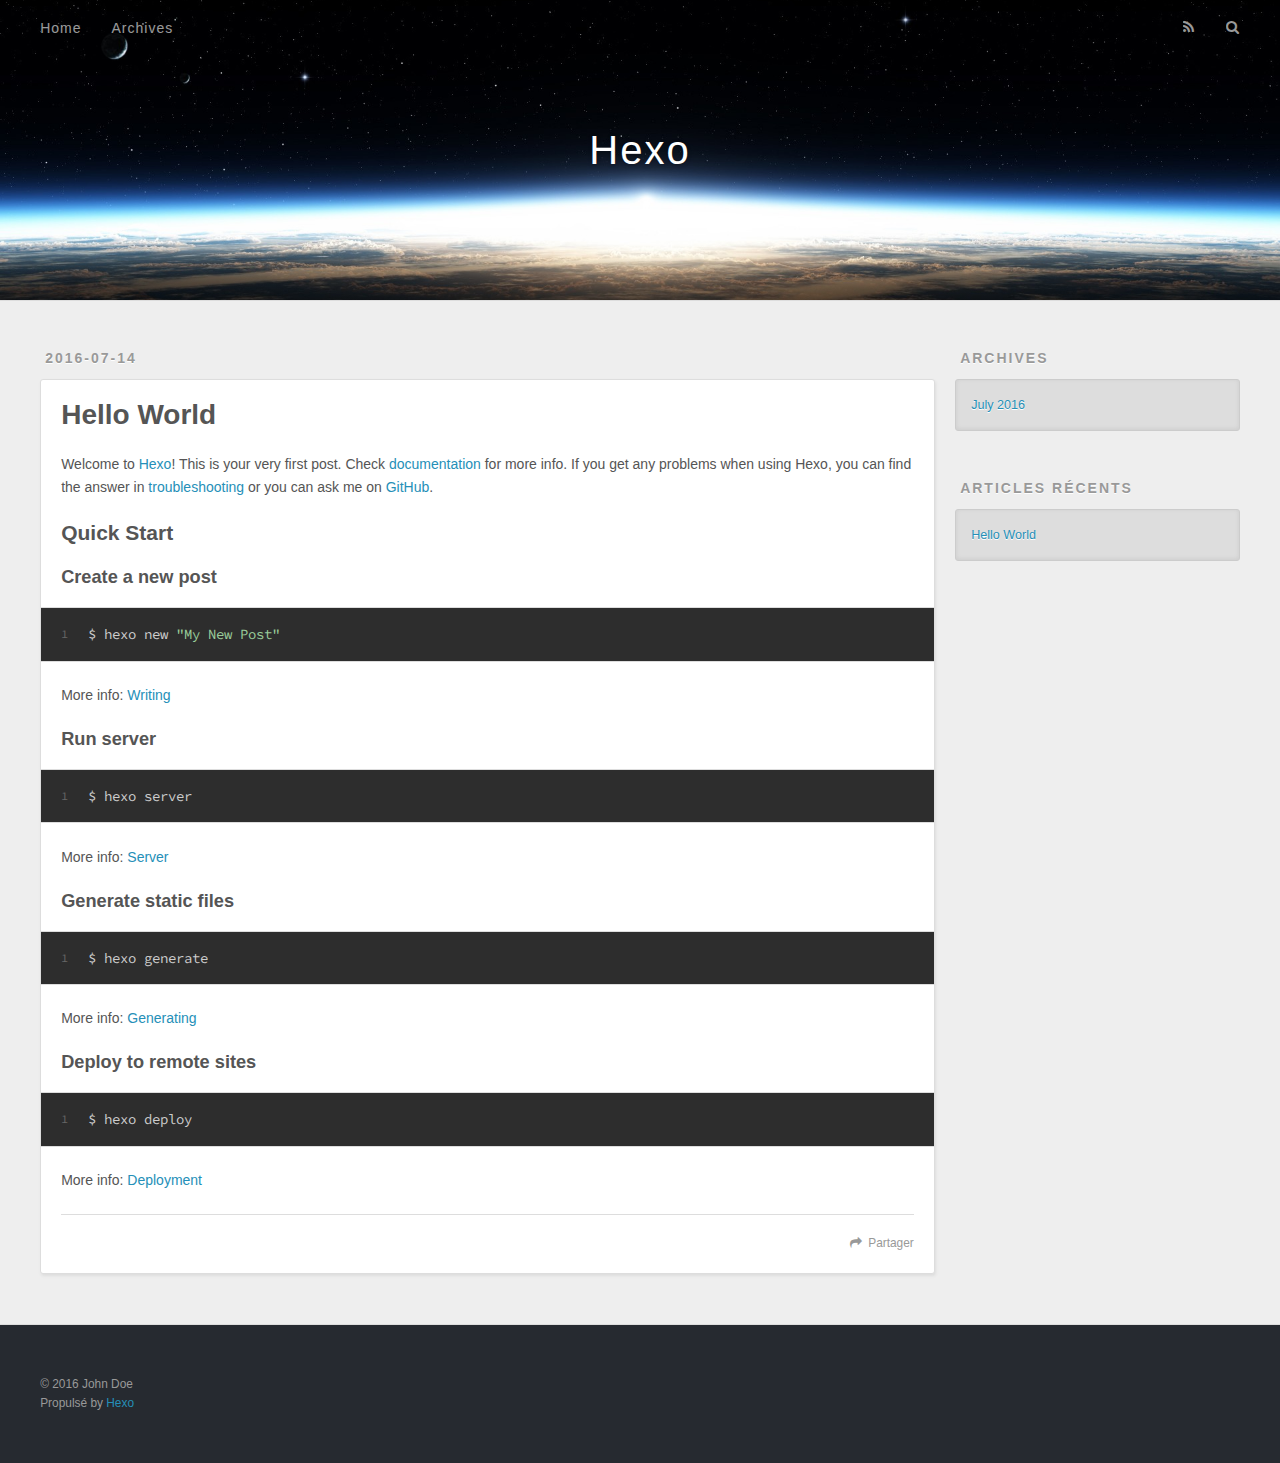
==== index.html @ 12db0b34 "Site updated: 2016-07-16 10:55:33" ====
<!DOCTYPE html>
<html>
<head>
  <meta charset="utf-8">
  
  <title>Hexo</title>
  <meta name="viewport" content="width=device-width, initial-scale=1, maximum-scale=1">
  <meta property="og:type" content="website">
<meta property="og:title" content="Hexo">
<meta property="og:url" content="http://yoursite.com/index.html">
<meta property="og:site_name" content="Hexo">
<meta name="twitter:card" content="summary">
<meta name="twitter:title" content="Hexo">
  
    <link rel="alternate" href="/atom.xml" title="Hexo" type="application/atom+xml">
  
  
    <link rel="icon" href="/favicon.png">
  
  
    <link href="//fonts.googleapis.com/css?family=Source+Code+Pro" rel="stylesheet" type="text/css">
  
  <link rel="stylesheet" href="/css/style.css">
  

</head>

<body>
  <div id="container">
    <div id="wrap">
      <header id="header">
  <div id="banner"></div>
  <div id="header-outer" class="outer">
    <div id="header-title" class="inner">
      <h1 id="logo-wrap">
        <a href="/" id="logo">Hexo</a>
      </h1>
      
    </div>
    <div id="header-inner" class="inner">
      <nav id="main-nav">
        <a id="main-nav-toggle" class="nav-icon"></a>
        
          <a class="main-nav-link" href="/">Home</a>
        
          <a class="main-nav-link" href="/archives">Archives</a>
        
      </nav>
      <nav id="sub-nav">
        
          <a id="nav-rss-link" class="nav-icon" href="/atom.xml" title="Flux RSS"></a>
        
        <a id="nav-search-btn" class="nav-icon" title="Rechercher"></a>
      </nav>
      <div id="search-form-wrap">
        <form action="//google.com/search" method="get" accept-charset="UTF-8" class="search-form"><input type="search" name="q" results="0" class="search-form-input" placeholder="Search"><button type="submit" class="search-form-submit">&#xF002;</button><input type="hidden" name="sitesearch" value="http://yoursite.com"></form>
      </div>
    </div>
  </div>
</header>
      <div class="outer">
        <section id="main">
  
    <article id="post-hello-world" class="article article-type-post" itemscope itemprop="blogPost">
  <div class="article-meta">
    <a href="/2016/07/14/hello-world/" class="article-date">
  <time datetime="2016-07-14T15:00:31.962Z" itemprop="datePublished">2016-07-14</time>
</a>
    
  </div>
  <div class="article-inner">
    
    
      <header class="article-header">
        
  
    <h1 itemprop="name">
      <a class="article-title" href="/2016/07/14/hello-world/">Hello World</a>
    </h1>
  

      </header>
    
    <div class="article-entry" itemprop="articleBody">
      
        <p>Welcome to <a href="https://hexo.io/" target="_blank" rel="external">Hexo</a>! This is your very first post. Check <a href="https://hexo.io/docs/" target="_blank" rel="external">documentation</a> for more info. If you get any problems when using Hexo, you can find the answer in <a href="https://hexo.io/docs/troubleshooting.html" target="_blank" rel="external">troubleshooting</a> or you can ask me on <a href="https://github.com/hexojs/hexo/issues" target="_blank" rel="external">GitHub</a>.</p>
<h2 id="Quick-Start"><a href="#Quick-Start" class="headerlink" title="Quick Start"></a>Quick Start</h2><h3 id="Create-a-new-post"><a href="#Create-a-new-post" class="headerlink" title="Create a new post"></a>Create a new post</h3><figure class="highlight bash"><table><tr><td class="gutter"><pre><div class="line">1</div></pre></td><td class="code"><pre><div class="line">$ hexo new <span class="string">"My New Post"</span></div></pre></td></tr></table></figure>
<p>More info: <a href="https://hexo.io/docs/writing.html" target="_blank" rel="external">Writing</a></p>
<h3 id="Run-server"><a href="#Run-server" class="headerlink" title="Run server"></a>Run server</h3><figure class="highlight bash"><table><tr><td class="gutter"><pre><div class="line">1</div></pre></td><td class="code"><pre><div class="line">$ hexo server</div></pre></td></tr></table></figure>
<p>More info: <a href="https://hexo.io/docs/server.html" target="_blank" rel="external">Server</a></p>
<h3 id="Generate-static-files"><a href="#Generate-static-files" class="headerlink" title="Generate static files"></a>Generate static files</h3><figure class="highlight bash"><table><tr><td class="gutter"><pre><div class="line">1</div></pre></td><td class="code"><pre><div class="line">$ hexo generate</div></pre></td></tr></table></figure>
<p>More info: <a href="https://hexo.io/docs/generating.html" target="_blank" rel="external">Generating</a></p>
<h3 id="Deploy-to-remote-sites"><a href="#Deploy-to-remote-sites" class="headerlink" title="Deploy to remote sites"></a>Deploy to remote sites</h3><figure class="highlight bash"><table><tr><td class="gutter"><pre><div class="line">1</div></pre></td><td class="code"><pre><div class="line">$ hexo deploy</div></pre></td></tr></table></figure>
<p>More info: <a href="https://hexo.io/docs/deployment.html" target="_blank" rel="external">Deployment</a></p>

      
    </div>
    <footer class="article-footer">
      <a data-url="http://yoursite.com/2016/07/14/hello-world/" data-id="ciqoh3p260000gkdxt68i1fol" class="article-share-link">Partager</a>
      
      
    </footer>
  </div>
  
</article>


  

</section>
        
          <aside id="sidebar">
  
    

  
    

  
    
  
    
  <div class="widget-wrap">
    <h3 class="widget-title">Archives</h3>
    <div class="widget">
      <ul class="archive-list"><li class="archive-list-item"><a class="archive-list-link" href="/archives/2016/07/">July 2016</a></li></ul>
    </div>
  </div>


  
    
  <div class="widget-wrap">
    <h3 class="widget-title">Articles récents</h3>
    <div class="widget">
      <ul>
        
          <li>
            <a href="/2016/07/14/hello-world/">Hello World</a>
          </li>
        
      </ul>
    </div>
  </div>

  
</aside>
        
      </div>
      <footer id="footer">
  
  <div class="outer">
    <div id="footer-info" class="inner">
      &copy; 2016 John Doe<br>
      Propulsé by <a href="http://hexo.io/" target="_blank">Hexo</a>
    </div>
  </div>
</footer>
    </div>
    <nav id="mobile-nav">
  
    <a href="/" class="mobile-nav-link">Home</a>
  
    <a href="/archives" class="mobile-nav-link">Archives</a>
  
</nav>
    

<script src="//ajax.googleapis.com/ajax/libs/jquery/2.0.3/jquery.min.js"></script>


  <link rel="stylesheet" href="/fancybox/jquery.fancybox.css">
  <script src="/fancybox/jquery.fancybox.pack.js"></script>


<script src="/js/script.js"></script>

  </div>
</body>
</html>
---- css/style.css ----
body {
  width: 100%;
}
body:before,
body:after {
  content: "";
  display: table;
}
body:after {
  clear: both;
}
html,
body,
div,
span,
applet,
object,
iframe,
h1,
h2,
h3,
h4,
h5,
h6,
p,
blockquote,
pre,
a,
abbr,
acronym,
address,
big,
cite,
code,
del,
dfn,
em,
img,
ins,
kbd,
q,
s,
samp,
small,
strike,
strong,
sub,
sup,
tt,
var,
dl,
dt,
dd,
ol,
ul,
li,
fieldset,
form,
label,
legend,
table,
caption,
tbody,
tfoot,
thead,
tr,
th,
td {
  margin: 0;
  padding: 0;
  border: 0;
  outline: 0;
  font-weight: inherit;
  font-style: inherit;
  font-family: inherit;
  font-size: 100%;
  vertical-align: baseline;
}
body {
  line-height: 1;
  color: #000;
  background: #fff;
}
ol,
ul {
  list-style: none;
}
table {
  border-collapse: separate;
  border-spacing: 0;
  vertical-align: middle;
}
caption,
th,
td {
  text-align: left;
  font-weight: normal;
  vertical-align: middle;
}
a img {
  border: none;
}
input,
button {
  margin: 0;
  padding: 0;
}
input::-moz-focus-inner,
button::-moz-focus-inner {
  border: 0;
  padding: 0;
}
@font-face {
  font-family: FontAwesome;
  font-style: normal;
  font-weight: normal;
  src: url("fonts/fontawesome-webfont.eot?v=#4.0.3");
  src: url("fonts/fontawesome-webfont.eot?#iefix&v=#4.0.3") format("embedded-opentype"), url("fonts/fontawesome-webfont.woff?v=#4.0.3") format("woff"), url("fonts/fontawesome-webfont.ttf?v=#4.0.3") format("truetype"), url("fonts/fontawesome-webfont.svg#fontawesomeregular?v=#4.0.3") format("svg");
}
html,
body,
#container {
  height: 100%;
}
body {
  background: #eee;
  font: 14px "Helvetica Neue", Helvetica, Arial, sans-serif;
  -webkit-text-size-adjust: 100%;
}
.outer {
  max-width: 1220px;
  margin: 0 auto;
  padding: 0 20px;
}
.outer:before,
.outer:after {
  content: "";
  display: table;
}
.outer:after {
  clear: both;
}
.inner {
  display: inline;
  float: left;
  width: 98.3333333333333%;
  margin: 0 0.8333333333333%;
}
.left,
.alignleft {
  float: left;
}
.right,
.alignright {
  float: right;
}
.clear {
  clear: both;
}
#container {
  position: relative;
}
.mobile-nav-on {
  overflow: hidden;
}
#wrap {
  height: 100%;
  width: 100%;
  position: absolute;
  top: 0;
  left: 0;
  -webkit-transition: 0.2s ease-out;
  -moz-transition: 0.2s ease-out;
  -ms-transition: 0.2s ease-out;
  transition: 0.2s ease-out;
  z-index: 1;
  background: #eee;
}
.mobile-nav-on #wrap {
  left: 280px;
}
@media screen and (min-width: 768px) {
  #main {
    display: inline;
    float: left;
    width: 73.3333333333333%;
    margin: 0 0.8333333333333%;
  }
}
.article-date,
.article-category-link,
.archive-year,
.widget-title {
  text-decoration: none;
  text-transform: uppercase;
  letter-spacing: 2px;
  color: #999;
  margin-bottom: 1em;
  margin-left: 5px;
  line-height: 1em;
  text-shadow: 0 1px #fff;
  font-weight: bold;
}
.article-inner,
.archive-article-inner {
  background: #fff;
  -webkit-box-shadow: 1px 2px 3px #ddd;
  box-shadow: 1px 2px 3px #ddd;
  border: 1px solid #ddd;
  -webkit-border-radius: 3px;
  border-radius: 3px;
}
.article-entry h1,
.widget h1 {
  font-size: 2em;
}
.article-entry h2,
.widget h2 {
  font-size: 1.5em;
}
.article-entry h3,
.widget h3 {
  font-size: 1.3em;
}
.article-entry h4,
.widget h4 {
  font-size: 1.2em;
}
.article-entry h5,
.widget h5 {
  font-size: 1em;
}
.article-entry h6,
.widget h6 {
  font-size: 1em;
  color: #999;
}
.article-entry hr,
.widget hr {
  border: 1px dashed #ddd;
}
.article-entry strong,
.widget strong {
  font-weight: bold;
}
.article-entry em,
.widget em,
.article-entry cite,
.widget cite {
  font-style: italic;
}
.article-entry sup,
.widget sup,
.article-entry sub,
.widget sub {
  font-size: 0.75em;
  line-height: 0;
  position: relative;
  vertical-align: baseline;
}
.article-entry sup,
.widget sup {
  top: -0.5em;
}
.article-entry sub,
.widget sub {
  bottom: -0.2em;
}
.article-entry small,
.widget small {
  font-size: 0.85em;
}
.article-entry acronym,
.widget acronym,
.article-entry abbr,
.widget abbr {
  border-bottom: 1px dotted;
}
.article-entry ul,
.widget ul,
.article-entry ol,
.widget ol,
.article-entry dl,
.widget dl {
  margin: 0 20px;
  line-height: 1.6em;
}
.article-entry ul ul,
.widget ul ul,
.article-entry ol ul,
.widget ol ul,
.article-entry ul ol,
.widget ul ol,
.article-entry ol ol,
.widget ol ol {
  margin-top: 0;
  margin-bottom: 0;
}
.article-entry ul,
.widget ul {
  list-style: disc;
}
.article-entry ol,
.widget ol {
  list-style: decimal;
}
.article-entry dt,
.widget dt {
  font-weight: bold;
}
#header {
  height: 300px;
  position: relative;
  border-bottom: 1px solid #ddd;
}
#header:before,
#header:after {
  content: "";
  position: absolute;
  left: 0;
  right: 0;
  height: 40px;
}
#header:before {
  top: 0;
  background: -webkit-linear-gradient(rgba(0,0,0,0.2), transparent);
  background: -moz-linear-gradient(rgba(0,0,0,0.2), transparent);
  background: -ms-linear-gradient(rgba(0,0,0,0.2), transparent);
  background: linear-gradient(rgba(0,0,0,0.2), transparent);
}
#header:after {
  bottom: 0;
  background: -webkit-linear-gradient(transparent, rgba(0,0,0,0.2));
  background: -moz-linear-gradient(transparent, rgba(0,0,0,0.2));
  background: -ms-linear-gradient(transparent, rgba(0,0,0,0.2));
  background: linear-gradient(transparent, rgba(0,0,0,0.2));
}
#header-outer {
  height: 100%;
  position: relative;
}
#header-inner {
  position: relative;
  overflow: hidden;
}
#banner {
  position: absolute;
  top: 0;
  left: 0;
  width: 100%;
  height: 100%;
  background: url("images/banner.jpg") center #000;
  -webkit-background-size: cover;
  -moz-background-size: cover;
  background-size: cover;
  z-index: -1;
}
#header-title {
  text-align: center;
  height: 40px;
  position: absolute;
  top: 50%;
  left: 0;
  margin-top: -20px;
}
#logo,
#subtitle {
  text-decoration: none;
  color: #fff;
  font-weight: 300;
  text-shadow: 0 1px 4px rgba(0,0,0,0.3);
}
#logo {
  font-size: 40px;
  line-height: 40px;
  letter-spacing: 2px;
}
#subtitle {
  font-size: 16px;
  line-height: 16px;
  letter-spacing: 1px;
}
#subtitle-wrap {
  margin-top: 16px;
}
#main-nav {
  float: left;
  margin-left: -15px;
}
.nav-icon,
.main-nav-link {
  float: left;
  color: #fff;
  opacity: 0.6;
  text-decoration: none;
  text-shadow: 0 1px rgba(0,0,0,0.2);
  -webkit-transition: opacity 0.2s;
  -moz-transition: opacity 0.2s;
  -ms-transition: opacity 0.2s;
  transition: opacity 0.2s;
  display: block;
  padding: 20px 15px;
}
.nav-icon:hover,
.main-nav-link:hover {
  opacity: 1;
}
.nav-icon {
  font-family: FontAwesome;
  text-align: center;
  font-size: 14px;
  width: 14px;
  height: 14px;
  padding: 20px 15px;
  position: relative;
  cursor: pointer;
}
.main-nav-link {
  font-weight: 300;
  letter-spacing: 1px;
}
@media screen and (max-width: 479px) {
  .main-nav-link {
    display: none;
  }
}
#main-nav-toggle {
  display: none;
}
#main-nav-toggle:before {
  content: "\f0c9";
}
@media screen and (max-width: 479px) {
  #main-nav-toggle {
    display: block;
  }
}
#sub-nav {
  float: right;
  margin-right: -15px;
}
#nav-rss-link:before {
  content: "\f09e";
}
#nav-search-btn:before {
  content: "\f002";
}
#search-form-wrap {
  position: absolute;
  top: 15px;
  width: 150px;
  height: 30px;
  right: -150px;
  opacity: 0;
  -webkit-transition: 0.2s ease-out;
  -moz-transition: 0.2s ease-out;
  -ms-transition: 0.2s ease-out;
  transition: 0.2s ease-out;
}
#search-form-wrap.on {
  opacity: 1;
  right: 0;
}
@media screen and (max-width: 479px) {
  #search-form-wrap {
    width: 100%;
    right: -100%;
  }
}
.search-form {
  position: absolute;
  top: 0;
  left: 0;
  right: 0;
  background: #fff;
  padding: 5px 15px;
  -webkit-border-radius: 15px;
  border-radius: 15px;
  -webkit-box-shadow: 0 0 10px rgba(0,0,0,0.3);
  box-shadow: 0 0 10px rgba(0,0,0,0.3);
}
.search-form-input {
  border: none;
  background: none;
  color: #555;
  width: 100%;
  font: 13px "Helvetica Neue", Helvetica, Arial, sans-serif;
  outline: none;
}
.search-form-input::-webkit-search-results-decoration,
.search-form-input::-webkit-search-cancel-button {
  -webkit-appearance: none;
}
.search-form-submit {
  position: absolute;
  top: 50%;
  right: 10px;
  margin-top: -7px;
  font: 13px FontAwesome;
  border: none;
  background: none;
  color: #bbb;
  cursor: pointer;
}
.search-form-submit:hover,
.search-form-submit:focus {
  color: #777;
}
.article {
  margin: 50px 0;
}
.article-inner {
  overflow: hidden;
}
.article-meta:before,
.article-meta:after {
  content: "";
  display: table;
}
.article-meta:after {
  clear: both;
}
.article-date {
  float: left;
}
.article-category {
  float: left;
  line-height: 1em;
  color: #ccc;
  text-shadow: 0 1px #fff;
  margin-left: 8px;
}
.article-category:before {
  content: "\2022";
}
.article-category-link {
  margin: 0 12px 1em;
}
.article-header {
  padding: 20px 20px 0;
}
.article-title {
  text-decoration: none;
  font-size: 2em;
  font-weight: bold;
  color: #555;
  line-height: 1.1em;
  -webkit-transition: color 0.2s;
  -moz-transition: color 0.2s;
  -ms-transition: color 0.2s;
  transition: color 0.2s;
}
a.article-title:hover {
  color: #258fb8;
}
.article-entry {
  color: #555;
  padding: 0 20px;
}
.article-entry:before,
.article-entry:after {
  content: "";
  display: table;
}
.article-entry:after {
  clear: both;
}
.article-entry p,
.article-entry table {
  line-height: 1.6em;
  margin: 1.6em 0;
}
.article-entry h1,
.article-entry h2,
.article-entry h3,
.article-entry h4,
.article-entry h5,
.article-entry h6 {
  font-weight: bold;
}
.article-entry h1,
.article-entry h2,
.article-entry h3,
.article-entry h4,
.article-entry h5,
.article-entry h6 {
  line-height: 1.1em;
  margin: 1.1em 0;
}
.article-entry a {
  color: #258fb8;
  text-decoration: none;
}
.article-entry a:hover {
  text-decoration: underline;
}
.article-entry ul,
.article-entry ol,
.article-entry dl {
  margin-top: 1.6em;
  margin-bottom: 1.6em;
}
.article-entry img,
.article-entry video {
  max-width: 100%;
  height: auto;
  display: block;
  margin: auto;
}
.article-entry iframe {
  border: none;
}
.article-entry table {
  width: 100%;
  border-collapse: collapse;
  border-spacing: 0;
}
.article-entry th {
  font-weight: bold;
  border-bottom: 3px solid #ddd;
  padding-bottom: 0.5em;
}
.article-entry td {
  border-bottom: 1px solid #ddd;
  padding: 10px 0;
}
.article-entry blockquote {
  font-family: Georgia, "Times New Roman", serif;
  font-size: 1.4em;
  margin: 1.6em 20px;
  text-align: center;
}
.article-entry blockquote footer {
  font-size: 14px;
  margin: 1.6em 0;
  font-family: "Helvetica Neue", Helvetica, Arial, sans-serif;
}
.article-entry blockquote footer cite:before {
  content: "—";
  padding: 0 0.5em;
}
.article-entry .pullquote {
  text-align: left;
  width: 45%;
  margin: 0;
}
.article-entry .pullquote.left {
  margin-left: 0.5em;
  margin-right: 1em;
}
.article-entry .pullquote.right {
  margin-right: 0.5em;
  margin-left: 1em;
}
.article-entry .caption {
  color: #999;
  display: block;
  font-size: 0.9em;
  margin-top: 0.5em;
  position: relative;
  text-align: center;
}
.article-entry .video-container {
  position: relative;
  padding-top: 56.25%;
  height: 0;
  overflow: hidden;
}
.article-entry .video-container iframe,
.article-entry .video-container object,
.article-entry .video-container embed {
  position: absolute;
  top: 0;
  left: 0;
  width: 100%;
  height: 100%;
  margin-top: 0;
}
.article-more-link a {
  display: inline-block;
  line-height: 1em;
  padding: 6px 15px;
  -webkit-border-radius: 15px;
  border-radius: 15px;
  background: #eee;
  color: #999;
  text-shadow: 0 1px #fff;
  text-decoration: none;
}
.article-more-link a:hover {
  background: #258fb8;
  color: #fff;
  text-decoration: none;
  text-shadow: 0 1px #1e7293;
}
.article-footer {
  font-size: 0.85em;
  line-height: 1.6em;
  border-top: 1px solid #ddd;
  padding-top: 1.6em;
  margin: 0 20px 20px;
}
.article-footer:before,
.article-footer:after {
  content: "";
  display: table;
}
.article-footer:after {
  clear: both;
}
.article-footer a {
  color: #999;
  text-decoration: none;
}
.article-footer a:hover {
  color: #555;
}
.article-tag-list-item {
  float: left;
  margin-right: 10px;
}
.article-tag-list-link:before {
  content: "#";
}
.article-comment-link {
  float: right;
}
.article-comment-link:before {
  content: "\f075";
  font-family: FontAwesome;
  padding-right: 8px;
}
.article-share-link {
  cursor: pointer;
  float: right;
  margin-left: 20px;
}
.article-share-link:before {
  content: "\f064";
  font-family: FontAwesome;
  padding-right: 6px;
}
#article-nav {
  position: relative;
}
#article-nav:before,
#article-nav:after {
  content: "";
  display: table;
}
#article-nav:after {
  clear: both;
}
@media screen and (min-width: 768px) {
  #article-nav {
    margin: 50px 0;
  }
  #article-nav:before {
    width: 8px;
    height: 8px;
    position: absolute;
    top: 50%;
    left: 50%;
    margin-top: -4px;
    margin-left: -4px;
    content: "";
    -webkit-border-radius: 50%;
    border-radius: 50%;
    background: #ddd;
    -webkit-box-shadow: 0 1px 2px #fff;
    box-shadow: 0 1px 2px #fff;
  }
}
.article-nav-link-wrap {
  text-decoration: none;
  text-shadow: 0 1px #fff;
  color: #999;
  -webkit-box-sizing: border-box;
  -moz-box-sizing: border-box;
  box-sizing: border-box;
  margin-top: 50px;
  text-align: center;
  display: block;
}
.article-nav-link-wrap:hover {
  color: #555;
}
@media screen and (min-width: 768px) {
  .article-nav-link-wrap {
    width: 50%;
    margin-top: 0;
  }
}
@media screen and (min-width: 768px) {
  #article-nav-newer {
    float: left;
    text-align: right;
    padding-right: 20px;
  }
}
@media screen and (min-width: 768px) {
  #article-nav-older {
    float: right;
    text-align: left;
    padding-left: 20px;
  }
}
.article-nav-caption {
  text-transform: uppercase;
  letter-spacing: 2px;
  color: #ddd;
  line-height: 1em;
  font-weight: bold;
}
#article-nav-newer .article-nav-caption {
  margin-right: -2px;
}
.article-nav-title {
  font-size: 0.85em;
  line-height: 1.6em;
  margin-top: 0.5em;
}
.article-share-box {
  position: absolute;
  display: none;
  background: #fff;
  -webkit-box-shadow: 1px 2px 10px rgba(0,0,0,0.2);
  box-shadow: 1px 2px 10px rgba(0,0,0,0.2);
  -webkit-border-radius: 3px;
  border-radius: 3px;
  margin-left: -145px;
  overflow: hidden;
  z-index: 1;
}
.article-share-box.on {
  display: block;
}
.article-share-input {
  width: 100%;
  background: none;
  -webkit-box-sizing: border-box;
  -moz-box-sizing: border-box;
  box-sizing: border-box;
  font: 14px "Helvetica Neue", Helvetica, Arial, sans-serif;
  padding: 0 15px;
  color: #555;
  outline: none;
  border: 1px solid #ddd;
  -webkit-border-radius: 3px 3px 0 0;
  border-radius: 3px 3px 0 0;
  height: 36px;
  line-height: 36px;
}
.article-share-links {
  background: #eee;
}
.article-share-links:before,
.article-share-links:after {
  content: "";
  display: table;
}
.article-share-links:after {
  clear: both;
}
.article-share-twitter,
.article-share-facebook,
.article-share-pinterest,
.article-share-google {
  width: 50px;
  height: 36px;
  display: block;
  float: left;
  position: relative;
  color: #999;
  text-shadow: 0 1px #fff;
}
.article-share-twitter:before,
.article-share-facebook:before,
.article-share-pinterest:before,
.article-share-google:before {
  font-size: 20px;
  font-family: FontAwesome;
  width: 20px;
  height: 20px;
  position: absolute;
  top: 50%;
  left: 50%;
  margin-top: -10px;
  margin-left: -10px;
  text-align: center;
}
.article-share-twitter:hover,
.article-share-facebook:hover,
.article-share-pinterest:hover,
.article-share-google:hover {
  color: #fff;
}
.article-share-twitter:before {
  content: "\f099";
}
.article-share-twitter:hover {
  background: #00aced;
  text-shadow: 0 1px #008abe;
}
.article-share-facebook:before {
  content: "\f09a";
}
.article-share-facebook:hover {
  background: #3b5998;
  text-shadow: 0 1px #2f477a;
}
.article-share-pinterest:before {
  content: "\f0d2";
}
.article-share-pinterest:hover {
  background: #cb2027;
  text-shadow: 0 1px #a21a1f;
}
.article-share-google:before {
  content: "\f0d5";
}
.article-share-google:hover {
  background: #dd4b39;
  text-shadow: 0 1px #be3221;
}
.article-gallery {
  background: #000;
  position: relative;
}
.article-gallery-photos {
  position: relative;
  overflow: hidden;
}
.article-gallery-img {
  display: none;
  max-width: 100%;
}
.article-gallery-img:first-child {
  display: block;
}
.article-gallery-img.loaded {
  position: absolute;
  display: block;
}
.article-gallery-img img {
  display: block;
  max-width: 100%;
  margin: 0 auto;
}
#comments {
  background: #fff;
  -webkit-box-shadow: 1px 2px 3px #ddd;
  box-shadow: 1px 2px 3px #ddd;
  padding: 20px;
  border: 1px solid #ddd;
  -webkit-border-radius: 3px;
  border-radius: 3px;
  margin: 50px 0;
}
#comments a {
  color: #258fb8;
}
.archives-wrap {
  margin: 50px 0;
}
.archives:before,
.archives:after {
  content: "";
  display: table;
}
.archives:after {
  clear: both;
}
.archive-year-wrap {
  margin-bottom: 1em;
}
.archives {
  -webkit-column-gap: 10px;
  -moz-column-gap: 10px;
  column-gap: 10px;
}
@media screen and (min-width: 480px) and (max-width: 767px) {
  .archives {
    -webkit-column-count: 2;
    -moz-column-count: 2;
    column-count: 2;
  }
}
@media screen and (min-width: 768px) {
  .archives {
    -webkit-column-count: 3;
    -moz-column-count: 3;
    column-count: 3;
  }
}
.archive-article {
  -webkit-column-break-inside: avoid;
  page-break-inside: avoid;
  overflow: hidden;
  break-inside: avoid-column;
}
.archive-article-inner {
  padding: 10px;
  margin-bottom: 15px;
}
.archive-article-title {
  text-decoration: none;
  font-weight: bold;
  color: #555;
  -webkit-transition: color 0.2s;
  -moz-transition: color 0.2s;
  -ms-transition: color 0.2s;
  transition: color 0.2s;
  line-height: 1.6em;
}
.archive-article-title:hover {
  color: #258fb8;
}
.archive-article-footer {
  margin-top: 1em;
}
.archive-article-date {
  color: #999;
  text-decoration: none;
  font-size: 0.85em;
  line-height: 1em;
  margin-bottom: 0.5em;
  display: block;
}
#page-nav {
  margin: 50px auto;
  background: #fff;
  -webkit-box-shadow: 1px 2px 3px #ddd;
  box-shadow: 1px 2px 3px #ddd;
  border: 1px solid #ddd;
  -webkit-border-radius: 3px;
  border-radius: 3px;
  text-align: center;
  color: #999;
  overflow: hidden;
}
#page-nav:before,
#page-nav:after {
  content: "";
  display: table;
}
#page-nav:after {
  clear: both;
}
#page-nav a,
#page-nav span {
  padding: 10px 20px;
  line-height: 1;
  height: 2ex;
}
#page-nav a {
  color: #999;
  text-decoration: none;
}
#page-nav a:hover {
  background: #999;
  color: #fff;
}
#page-nav .prev {
  float: left;
}
#page-nav .next {
  float: right;
}
#page-nav .page-number {
  display: inline-block;
}
@media screen and (max-width: 479px) {
  #page-nav .page-number {
    display: none;
  }
}
#page-nav .current {
  color: #555;
  font-weight: bold;
}
#page-nav .space {
  color: #ddd;
}
#footer {
  background: #262a30;
  padding: 50px 0;
  border-top: 1px solid #ddd;
  color: #999;
}
#footer a {
  color: #258fb8;
  text-decoration: none;
}
#footer a:hover {
  text-decoration: underline;
}
#footer-info {
  line-height: 1.6em;
  font-size: 0.85em;
}
.article-entry pre,
.article-entry .highlight {
  background: #2d2d2d;
  margin: 0 -20px;
  padding: 15px 20px;
  border-style: solid;
  border-color: #ddd;
  border-width: 1px 0;
  overflow: auto;
  color: #ccc;
  line-height: 22.400000000000002px;
}
.article-entry .highlight .gutter pre,
.article-entry .gist .gist-file .gist-data .line-numbers {
  color: #666;
  font-size: 0.85em;
}
.article-entry pre,
.article-entry code {
  font-family: "Source Code Pro", Consolas, Monaco, Menlo, Consolas, monospace;
}
.article-entry code {
  background: #eee;
  text-shadow: 0 1px #fff;
  padding: 0 0.3em;
}
.article-entry pre code {
  background: none;
  text-shadow: none;
  padding: 0;
}
.article-entry .highlight pre {
  border: none;
  margin: 0;
  padding: 0;
}
.article-entry .highlight table {
  margin: 0;
  width: auto;
}
.article-entry .highlight td {
  border: none;
  padding: 0;
}
.article-entry .highlight figcaption {
  font-size: 0.85em;
  color: #999;
  line-height: 1em;
  margin-bottom: 1em;
}
.article-entry .highlight figcaption:before,
.article-entry .highlight figcaption:after {
  content: "";
  display: table;
}
.article-entry .highlight figcaption:after {
  clear: both;
}
.article-entry .highlight figcaption a {
  float: right;
}
.article-entry .highlight .gutter pre {
  text-align: right;
  padding-right: 20px;
}
.article-entry .highlight .line {
  height: 22.400000000000002px;
}
.article-entry .highlight .line.marked {
  background: #515151;
}
.article-entry .gist {
  margin: 0 -20px;
  border-style: solid;
  border-color: #ddd;
  border-width: 1px 0;
  background: #2d2d2d;
  padding: 15px 20px 15px 0;
}
.article-entry .gist .gist-file {
  border: none;
  font-family: "Source Code Pro", Consolas, Monaco, Menlo, Consolas, monospace;
  margin: 0;
}
.article-entry .gist .gist-file .gist-data {
  background: none;
  border: none;
}
.article-entry .gist .gist-file .gist-data .line-numbers {
  background: none;
  border: none;
  padding: 0 20px 0 0;
}
.article-entry .gist .gist-file .gist-data .line-data {
  padding: 0 !important;
}
.article-entry .gist .gist-file .highlight {
  margin: 0;
  padding: 0;
  border: none;
}
.article-entry .gist .gist-file .gist-meta {
  background: #2d2d2d;
  color: #999;
  font: 0.85em "Helvetica Neue", Helvetica, Arial, sans-serif;
  text-shadow: 0 0;
  padding: 0;
  margin-top: 1em;
  margin-left: 20px;
}
.article-entry .gist .gist-file .gist-meta a {
  color: #258fb8;
  font-weight: normal;
}
.article-entry .gist .gist-file .gist-meta a:hover {
  text-decoration: underline;
}
pre .comment,
pre .title {
  color: #999;
}
pre .variable,
pre .attribute,
pre .tag,
pre .regexp,
pre .ruby .constant,
pre .xml .tag .title,
pre .xml .pi,
pre .xml .doctype,
pre .html .doctype,
pre .css .id,
pre .css .class,
pre .css .pseudo {
  color: #f2777a;
}
pre .number,
pre .preprocessor,
pre .built_in,
pre .literal,
pre .params,
pre .constant {
  color: #f99157;
}
pre .class,
pre .ruby .class .title,
pre .css .rules .attribute {
  color: #9c9;
}
pre .string,
pre .value,
pre .inheritance,
pre .header,
pre .ruby .symbol,
pre .xml .cdata {
  color: #9c9;
}
pre .css .hexcolor {
  color: #6cc;
}
pre .function,
pre .python .decorator,
pre .python .title,
pre .ruby .function .title,
pre .ruby .title .keyword,
pre .perl .sub,
pre .javascript .title,
pre .coffeescript .title {
  color: #69c;
}
pre .keyword,
pre .javascript .function {
  color: #c9c;
}
@media screen and (max-width: 479px) {
  #mobile-nav {
    position: absolute;
    top: 0;
    left: 0;
    width: 280px;
    height: 100%;
    background: #191919;
    border-right: 1px solid #fff;
  }
}
@media screen and (max-width: 479px) {
  .mobile-nav-link {
    display: block;
    color: #999;
    text-decoration: none;
    padding: 15px 20px;
    font-weight: bold;
  }
  .mobile-nav-link:hover {
    color: #fff;
  }
}
@media screen and (min-width: 768px) {
  #sidebar {
    display: inline;
    float: left;
    width: 23.3333333333333%;
    margin: 0 0.8333333333333%;
  }
}
.widget-wrap {
  margin: 50px 0;
}
.widget {
  color: #777;
  text-shadow: 0 1px #fff;
  background: #ddd;
  -webkit-box-shadow: 0 -1px 4px #ccc inset;
  box-shadow: 0 -1px 4px #ccc inset;
  border: 1px solid #ccc;
  padding: 15px;
  -webkit-border-radius: 3px;
  border-radius: 3px;
}
.widget a {
  color: #258fb8;
  text-decoration: none;
}
.widget a:hover {
  text-decoration: underline;
}
.widget ul ul,
.widget ol ul,
.widget dl ul,
.widget ul ol,
.widget ol ol,
.widget dl ol,
.widget ul dl,
.widget ol dl,
.widget dl dl {
  margin-left: 15px;
  list-style: disc;
}
.widget {
  line-height: 1.6em;
  word-wrap: break-word;
  font-size: 0.9em;
}
.widget ul,
.widget ol {
  list-style: none;
  margin: 0;
}
.widget ul ul,
.widget ol ul,
.widget ul ol,
.widget ol ol {
  margin: 0 20px;
}
.widget ul ul,
.widget ol ul {
  list-style: disc;
}
.widget ul ol,
.widget ol ol {
  list-style: decimal;
}
.category-list-count,
.tag-list-count,
.archive-list-count {
  padding-left: 5px;
  color: #999;
  font-size: 0.85em;
}
.category-list-count:before,
.tag-list-count:before,
.archive-list-count:before {
  content: "(";
}
.category-list-count:after,
.tag-list-count:after,
.archive-list-count:after {
  content: ")";
}
.tagcloud a {
  margin-right: 5px;
  display: inline-block;
}
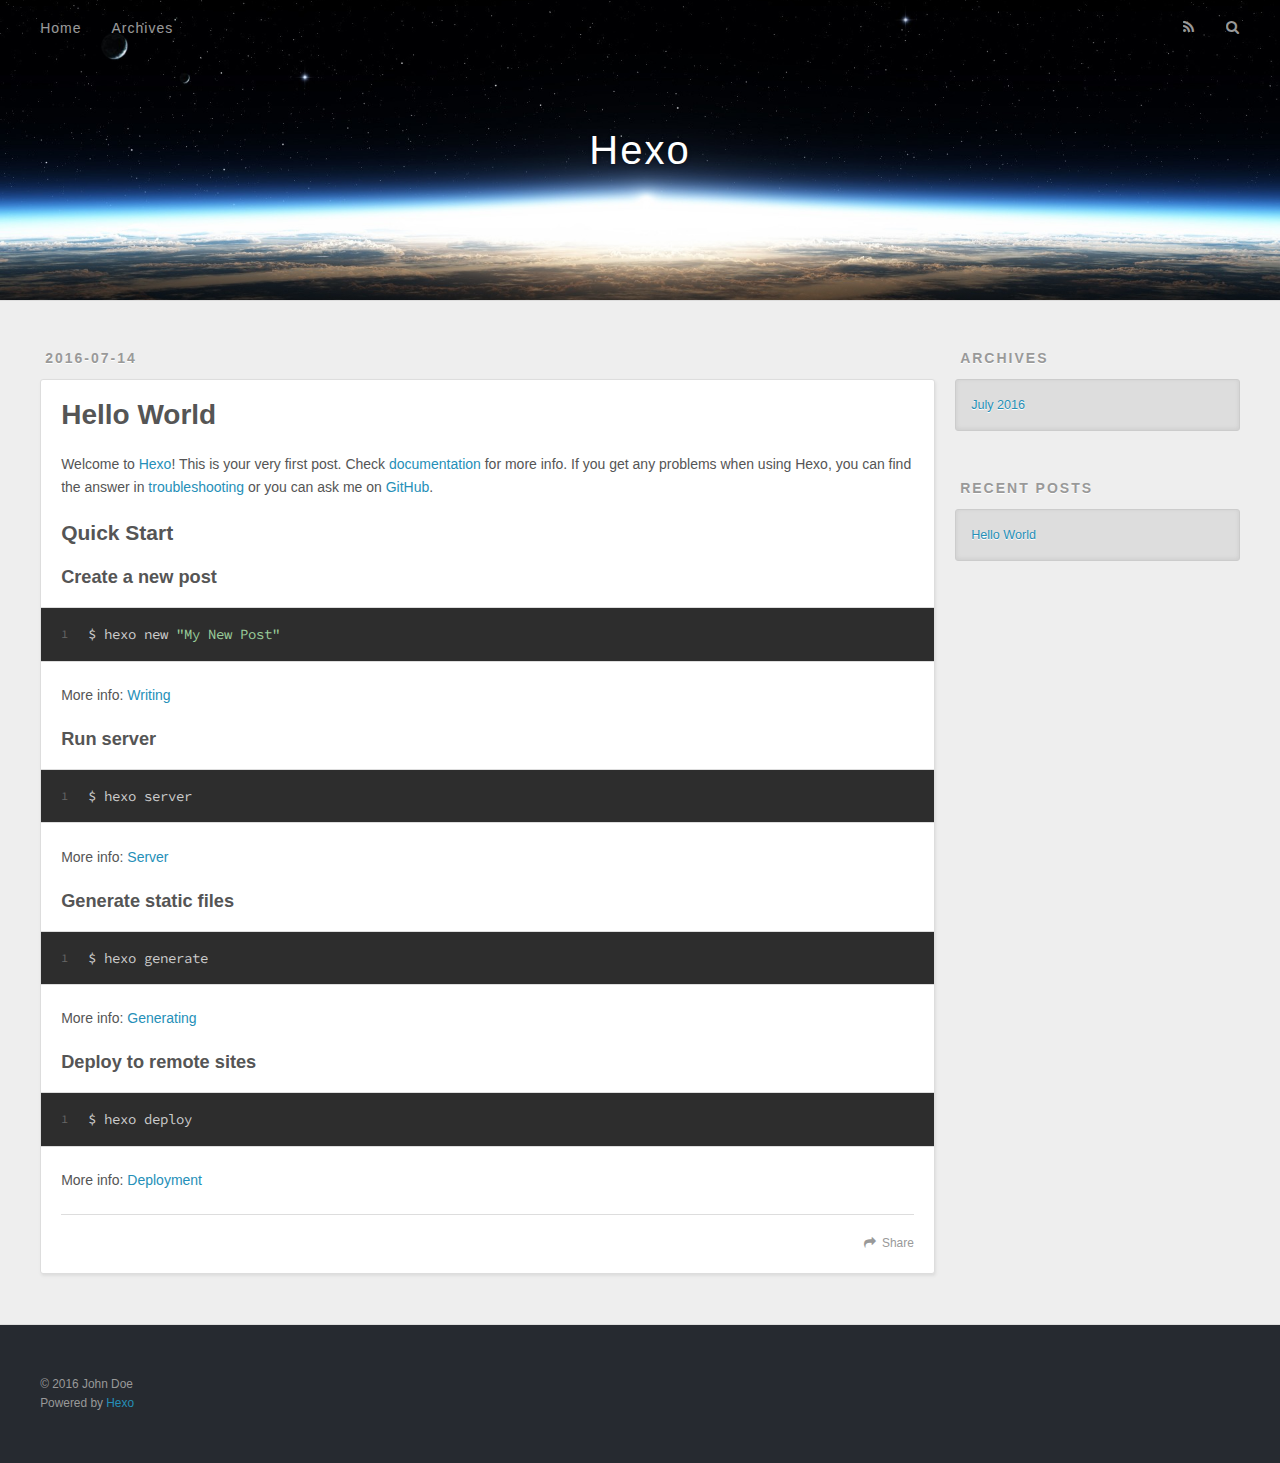
==== commit 6662f55f: "Site updated: 2016-07-16 11:01:49" ====
--- a/index.html
+++ b/index.html
@@ -48,9 +48,9 @@
       </nav>
       <nav id="sub-nav">
         
-          <a id="nav-rss-link" class="nav-icon" href="/atom.xml" title="Flux RSS"></a>
+          <a id="nav-rss-link" class="nav-icon" href="/atom.xml" title="RSS Feed"></a>
         
-        <a id="nav-search-btn" class="nav-icon" title="Rechercher"></a>
+        <a id="nav-search-btn" class="nav-icon" title="Search"></a>
       </nav>
       <div id="search-form-wrap">
         <form action="//google.com/search" method="get" accept-charset="UTF-8" class="search-form"><input type="search" name="q" results="0" class="search-form-input" placeholder="Search"><button type="submit" class="search-form-submit">&#xF002;</button><input type="hidden" name="sitesearch" value="http://yoursite.com"></form>
@@ -96,7 +96,7 @@
       
     </div>
     <footer class="article-footer">
-      <a data-url="http://yoursite.com/2016/07/14/hello-world/" data-id="ciqoh3p260000gkdxt68i1fol" class="article-share-link">Partager</a>
+      <a data-url="http://yoursite.com/2016/07/14/hello-world/" data-id="ciqoh3p260000gkdxt68i1fol" class="article-share-link">Share</a>
       
       
     </footer>
@@ -131,7 +131,7 @@
   
     
   <div class="widget-wrap">
-    <h3 class="widget-title">Articles récents</h3>
+    <h3 class="widget-title">Recent Posts</h3>
     <div class="widget">
       <ul>
         
@@ -152,7 +152,7 @@
   <div class="outer">
     <div id="footer-info" class="inner">
       &copy; 2016 John Doe<br>
-      Propulsé by <a href="http://hexo.io/" target="_blank">Hexo</a>
+      Powered by <a href="http://hexo.io/" target="_blank">Hexo</a>
     </div>
   </div>
 </footer>
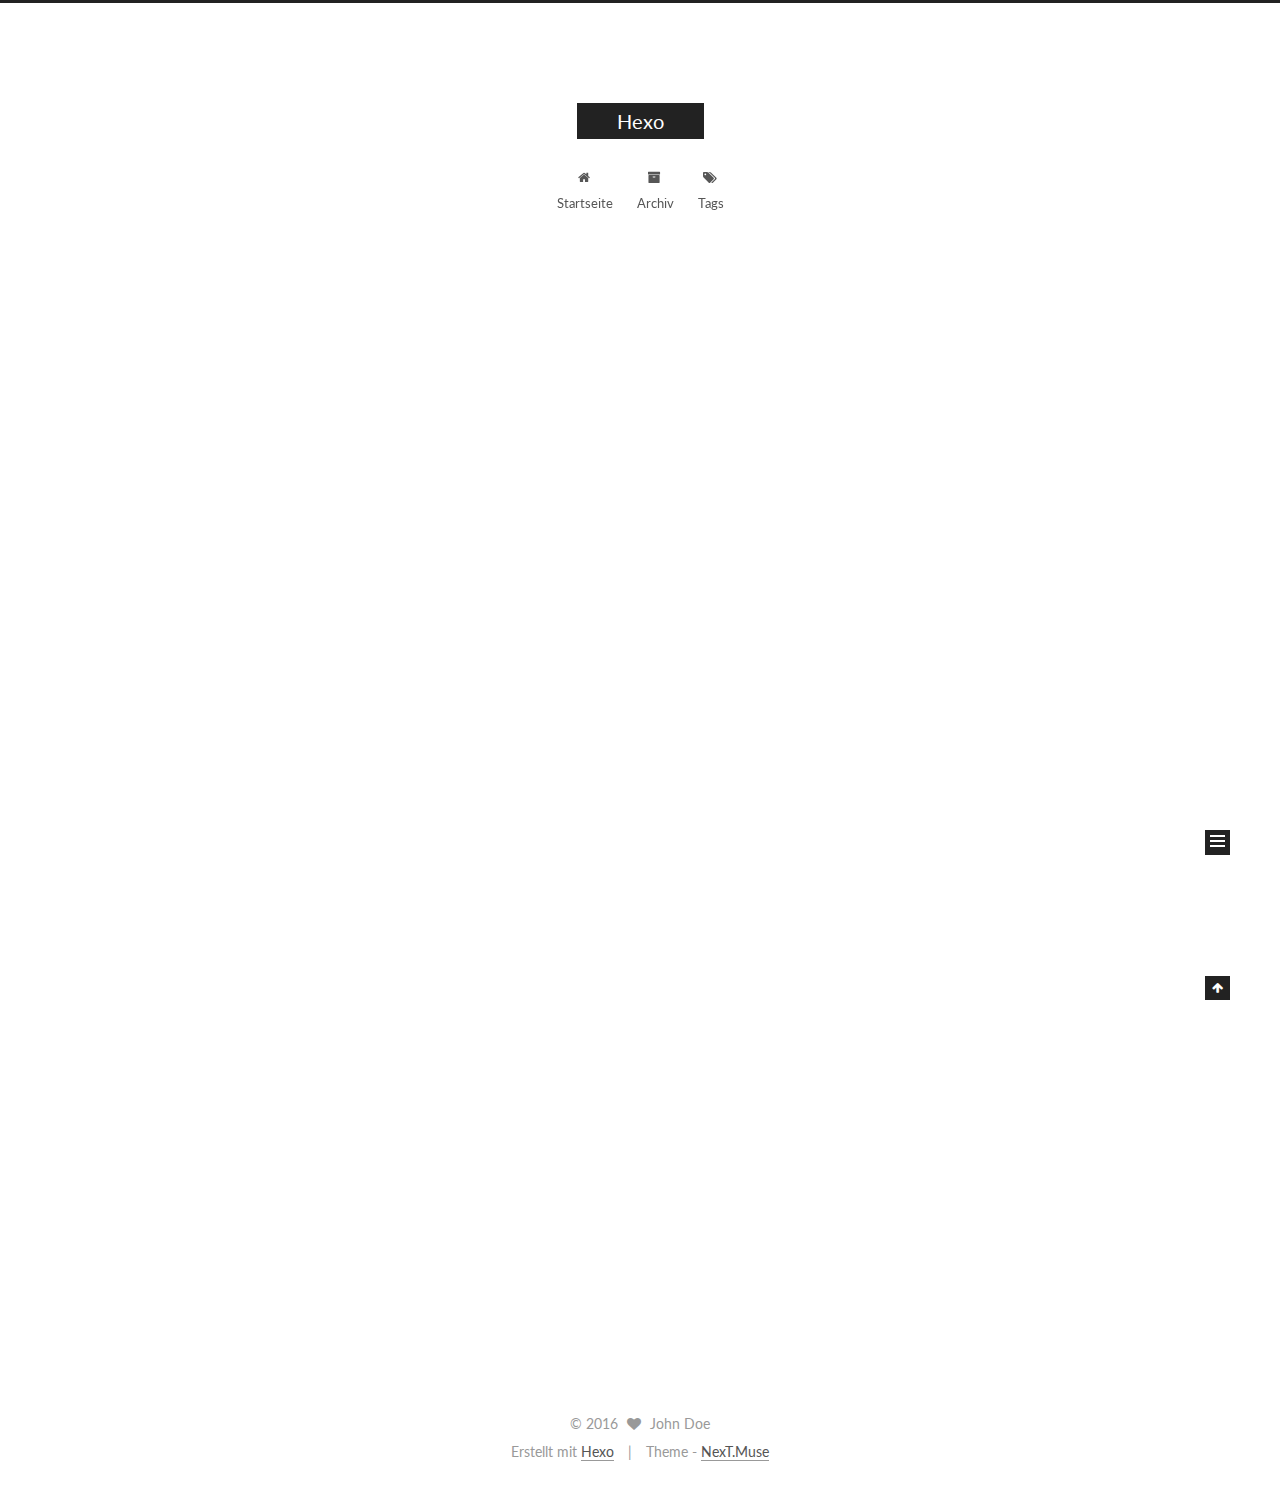
==== commit 8b5fa9f0: "Site updated: 2016-07-16 12:21:08" ====
--- a/index.html
+++ b/index.html
@@ -1,89 +1,287 @@
-<!DOCTYPE html>
-<html>
+<!doctype html>
+
+
+
+  
+
+
+<html class="theme-next muse use-motion">
 <head>
-  <meta charset="utf-8">
-  
-  <title>Hexo</title>
-  <meta name="viewport" content="width=device-width, initial-scale=1, maximum-scale=1">
-  <meta property="og:type" content="website">
+  <meta charset="UTF-8"/>
+<meta http-equiv="X-UA-Compatible" content="IE=edge,chrome=1" />
+<meta name="viewport" content="width=device-width, initial-scale=1, maximum-scale=1"/>
+
+
+
+<meta http-equiv="Cache-Control" content="no-transform" />
+<meta http-equiv="Cache-Control" content="no-siteapp" />
+
+
+
+
+
+
+
+
+
+
+
+
+  
+  
+  <link href="/vendors/fancybox/source/jquery.fancybox.css?v=2.1.5" rel="stylesheet" type="text/css" />
+
+
+
+
+  
+  
+  
+  
+
+  
+    
+    
+  
+
+  
+
+  
+
+  
+
+  
+
+  
+    
+    
+    <link href="//fonts.googleapis.com/css?family=Lato:300,300italic,400,400italic,700,700italic&subset=latin,latin-ext" rel="stylesheet" type="text/css">
+  
+
+
+
+
+
+
+<link href="/vendors/font-awesome/css/font-awesome.min.css?v=4.4.0" rel="stylesheet" type="text/css" />
+
+<link href="/css/main.css?v=5.0.1" rel="stylesheet" type="text/css" />
+
+
+  <meta name="keywords" content="Hexo, NexT" />
+
+
+
+
+
+  <link rel="alternate" href="/atom.xml" title="Hexo" type="application/atom+xml" />
+
+
+
+
+  <link rel="shortcut icon" type="image/x-icon" href="/favicon.ico?v=5.0.1" />
+
+
+
+
+
+
+<meta property="og:type" content="website">
 <meta property="og:title" content="Hexo">
 <meta property="og:url" content="http://yoursite.com/index.html">
 <meta property="og:site_name" content="Hexo">
 <meta name="twitter:card" content="summary">
 <meta name="twitter:title" content="Hexo">
-  
-    <link rel="alternate" href="/atom.xml" title="Hexo" type="application/atom+xml">
-  
-  
-    <link rel="icon" href="/favicon.png">
-  
-  
-    <link href="//fonts.googleapis.com/css?family=Source+Code+Pro" rel="stylesheet" type="text/css">
-  
-  <link rel="stylesheet" href="/css/style.css">
-  
-
+
+
+
+<script type="text/javascript" id="hexo.configuration">
+  var NexT = window.NexT || {};
+  var CONFIG = {
+    scheme: 'Muse',
+    sidebar: {"position":"left","display":"post"},
+    fancybox: true,
+    motion: true,
+    duoshuo: {
+      userId: 0,
+      author: 'Author'
+    }
+  };
+</script>
+
+
+
+
+  <link rel="canonical" href="http://yoursite.com/"/>
+
+  <title> Hexo </title>
 </head>
 
-<body>
-  <div id="container">
-    <div id="wrap">
-      <header id="header">
-  <div id="banner"></div>
-  <div id="header-outer" class="outer">
-    <div id="header-title" class="inner">
-      <h1 id="logo-wrap">
-        <a href="/" id="logo">Hexo</a>
-      </h1>
-      
-    </div>
-    <div id="header-inner" class="inner">
-      <nav id="main-nav">
-        <a id="main-nav-toggle" class="nav-icon"></a>
-        
-          <a class="main-nav-link" href="/">Home</a>
-        
-          <a class="main-nav-link" href="/archives">Archives</a>
-        
-      </nav>
-      <nav id="sub-nav">
-        
-          <a id="nav-rss-link" class="nav-icon" href="/atom.xml" title="RSS Feed"></a>
-        
-        <a id="nav-search-btn" class="nav-icon" title="Search"></a>
-      </nav>
-      <div id="search-form-wrap">
-        <form action="//google.com/search" method="get" accept-charset="UTF-8" class="search-form"><input type="search" name="q" results="0" class="search-form-input" placeholder="Search"><button type="submit" class="search-form-submit">&#xF002;</button><input type="hidden" name="sitesearch" value="http://yoursite.com"></form>
-      </div>
-    </div>
+<body itemscope itemtype="http://schema.org/WebPage" lang="">
+
+  
+
+
+
+
+
+
+
+
+
+
+  
+  
+    
+  
+
+  <div class="container one-collumn sidebar-position-left 
+   page-home 
+ ">
+    <div class="headband"></div>
+
+    <header id="header" class="header" itemscope itemtype="http://schema.org/WPHeader">
+      <div class="header-inner"><div class="site-meta ">
+  
+
+  <div class="custom-logo-site-title">
+    <a href="/"  class="brand" rel="start">
+      <span class="logo-line-before"><i></i></span>
+      <span class="site-title">Hexo</span>
+      <span class="logo-line-after"><i></i></span>
+    </a>
   </div>
-</header>
-      <div class="outer">
-        <section id="main">
-  
-    <article id="post-hello-world" class="article article-type-post" itemscope itemprop="blogPost">
-  <div class="article-meta">
-    <a href="/2016/07/14/hello-world/" class="article-date">
-  <time datetime="2016-07-14T15:00:31.962Z" itemprop="datePublished">2016-07-14</time>
-</a>
-    
-  </div>
-  <div class="article-inner">
-    
-    
-      <header class="article-header">
-        
-  
-    <h1 itemprop="name">
-      <a class="article-title" href="/2016/07/14/hello-world/">Hello World</a>
-    </h1>
-  
-
+  <p class="site-subtitle"></p>
+</div>
+
+<div class="site-nav-toggle">
+  <button>
+    <span class="btn-bar"></span>
+    <span class="btn-bar"></span>
+    <span class="btn-bar"></span>
+  </button>
+</div>
+
+<nav class="site-nav">
+  
+
+  
+    <ul id="menu" class="menu">
+      
+        
+        <li class="menu-item menu-item-home">
+          <a href="/" rel="section">
+            
+              <i class="menu-item-icon fa fa-fw fa-home"></i> <br />
+            
+            Startseite
+          </a>
+        </li>
+      
+        
+        <li class="menu-item menu-item-archives">
+          <a href="/archives" rel="section">
+            
+              <i class="menu-item-icon fa fa-fw fa-archive"></i> <br />
+            
+            Archiv
+          </a>
+        </li>
+      
+        
+        <li class="menu-item menu-item-tags">
+          <a href="/tags" rel="section">
+            
+              <i class="menu-item-icon fa fa-fw fa-tags"></i> <br />
+            
+            Tags
+          </a>
+        </li>
+      
+
+      
+    </ul>
+  
+
+  
+</nav>
+
+ </div>
+    </header>
+
+    <main id="main" class="main">
+      <div class="main-inner">
+        <div class="content-wrap">
+          <div id="content" class="content">
+            
+  <section id="posts" class="posts-expand">
+    
+      
+
+  
+  
+
+  
+  
+  
+
+  <article class="post post-type-normal " itemscope itemtype="http://schema.org/Article">
+
+    
+      <header class="post-header">
+
+        
+        
+          <h1 class="post-title" itemprop="name headline">
+            
+            
+              
+                
+                <a class="post-title-link" href="/2016/07/14/hello-world/" itemprop="url">
+                  Hello World
+                </a>
+              
+            
+          </h1>
+        
+
+        <div class="post-meta">
+          <span class="post-time">
+            <span class="post-meta-item-icon">
+              <i class="fa fa-calendar-o"></i>
+            </span>
+            <span class="post-meta-item-text">Veröffentlicht am</span>
+            <time itemprop="dateCreated" datetime="2016-07-14T23:00:31+08:00" content="2016-07-14">
+              2016-07-14
+            </time>
+          </span>
+
+          
+
+          
+            
+          
+
+          
+
+          
+          
+
+          
+        </div>
       </header>
     
-    <div class="article-entry" itemprop="articleBody">
-      
-        <p>Welcome to <a href="https://hexo.io/" target="_blank" rel="external">Hexo</a>! This is your very first post. Check <a href="https://hexo.io/docs/" target="_blank" rel="external">documentation</a> for more info. If you get any problems when using Hexo, you can find the answer in <a href="https://hexo.io/docs/troubleshooting.html" target="_blank" rel="external">troubleshooting</a> or you can ask me on <a href="https://github.com/hexojs/hexo/issues" target="_blank" rel="external">GitHub</a>.</p>
+
+
+    <div class="post-body" itemprop="articleBody">
+
+      
+      
+
+      
+        
+          
+            <p>Welcome to <a href="https://hexo.io/" target="_blank" rel="external">Hexo</a>! This is your very first post. Check <a href="https://hexo.io/docs/" target="_blank" rel="external">documentation</a> for more info. If you get any problems when using Hexo, you can find the answer in <a href="https://hexo.io/docs/troubleshooting.html" target="_blank" rel="external">troubleshooting</a> or you can ask me on <a href="https://github.com/hexojs/hexo/issues" target="_blank" rel="external">GitHub</a>.</p>
 <h2 id="Quick-Start"><a href="#Quick-Start" class="headerlink" title="Quick Start"></a>Quick Start</h2><h3 id="Create-a-new-post"><a href="#Create-a-new-post" class="headerlink" title="Create a new post"></a>Create a new post</h3><figure class="highlight bash"><table><tr><td class="gutter"><pre><div class="line">1</div></pre></td><td class="code"><pre><div class="line">$ hexo new <span class="string">"My New Post"</span></div></pre></td></tr></table></figure>
 <p>More info: <a href="https://hexo.io/docs/writing.html" target="_blank" rel="external">Writing</a></p>
 <h3 id="Run-server"><a href="#Run-server" class="headerlink" title="Run server"></a>Run server</h3><figure class="highlight bash"><table><tr><td class="gutter"><pre><div class="line">1</div></pre></td><td class="code"><pre><div class="line">$ hexo server</div></pre></td></tr></table></figure>
@@ -93,88 +291,227 @@
 <h3 id="Deploy-to-remote-sites"><a href="#Deploy-to-remote-sites" class="headerlink" title="Deploy to remote sites"></a>Deploy to remote sites</h3><figure class="highlight bash"><table><tr><td class="gutter"><pre><div class="line">1</div></pre></td><td class="code"><pre><div class="line">$ hexo deploy</div></pre></td></tr></table></figure>
 <p>More info: <a href="https://hexo.io/docs/deployment.html" target="_blank" rel="external">Deployment</a></p>
 
+          
+        
       
     </div>
-    <footer class="article-footer">
-      <a data-url="http://yoursite.com/2016/07/14/hello-world/" data-id="ciqoh3p260000gkdxt68i1fol" class="article-share-link">Share</a>
-      
+
+    <div>
+      
+    </div>
+
+    <div>
+      
+    </div>
+
+    <footer class="post-footer">
+      
+
+      
+
+      
+      
+        <div class="post-eof"></div>
       
     </footer>
-  </div>
-  
-</article>
-
-
-  
-
-</section>
-        
-          <aside id="sidebar">
-  
-    
-
-  
-    
-
-  
-    
-  
-    
-  <div class="widget-wrap">
-    <h3 class="widget-title">Archives</h3>
-    <div class="widget">
-      <ul class="archive-list"><li class="archive-list-item"><a class="archive-list-link" href="/archives/2016/07/">July 2016</a></li></ul>
+  </article>
+
+
+    
+  </section>
+
+  
+
+
+          </div>
+          
+
+
+          
+
+        </div>
+        
+          
+  
+  <div class="sidebar-toggle">
+    <div class="sidebar-toggle-line-wrap">
+      <span class="sidebar-toggle-line sidebar-toggle-line-first"></span>
+      <span class="sidebar-toggle-line sidebar-toggle-line-middle"></span>
+      <span class="sidebar-toggle-line sidebar-toggle-line-last"></span>
     </div>
   </div>
 
-
-  
-    
-  <div class="widget-wrap">
-    <h3 class="widget-title">Recent Posts</h3>
-    <div class="widget">
-      <ul>
-        
-          <li>
-            <a href="/2016/07/14/hello-world/">Hello World</a>
-          </li>
-        
-      </ul>
+  <aside id="sidebar" class="sidebar">
+    <div class="sidebar-inner">
+
+      
+
+      
+
+      <section class="site-overview sidebar-panel  sidebar-panel-active ">
+        <div class="site-author motion-element" itemprop="author" itemscope itemtype="http://schema.org/Person">
+          <img class="site-author-image" itemprop="image"
+               src="/images/avatar.gif"
+               alt="John Doe" />
+          <p class="site-author-name" itemprop="name">John Doe</p>
+          <p class="site-description motion-element" itemprop="description"></p>
+        </div>
+        <nav class="site-state motion-element">
+          <div class="site-state-item site-state-posts">
+            <a href="/archives">
+              <span class="site-state-item-count">1</span>
+              <span class="site-state-item-name">Artikel</span>
+            </a>
+          </div>
+
+          
+
+          
+
+        </nav>
+
+        
+          <div class="feed-link motion-element">
+            <a href="/atom.xml" rel="alternate">
+              <i class="fa fa-rss"></i>
+              RSS
+            </a>
+          </div>
+        
+
+        <div class="links-of-author motion-element">
+          
+        </div>
+
+        
+        
+
+        
+        
+
+      </section>
+
+      
+
+    </div>
+  </aside>
+
+
+        
+      </div>
+    </main>
+
+    <footer id="footer" class="footer">
+      <div class="footer-inner">
+        <div class="copyright" >
+  
+  &copy; 
+  <span itemprop="copyrightYear">2016</span>
+  <span class="with-love">
+    <i class="fa fa-heart"></i>
+  </span>
+  <span class="author" itemprop="copyrightHolder">John Doe</span>
+</div>
+
+<div class="powered-by">
+  Erstellt mit  <a class="theme-link" href="http://hexo.io">Hexo</a>
+</div>
+
+<div class="theme-info">
+  Theme -
+  <a class="theme-link" href="https://github.com/iissnan/hexo-theme-next">
+    NexT.Muse
+  </a>
+</div>
+
+        
+
+        
+      </div>
+    </footer>
+
+    <div class="back-to-top">
+      <i class="fa fa-arrow-up"></i>
     </div>
   </div>
 
   
-</aside>
-        
-      </div>
-      <footer id="footer">
-  
-  <div class="outer">
-    <div id="footer-info" class="inner">
-      &copy; 2016 John Doe<br>
-      Powered by <a href="http://hexo.io/" target="_blank">Hexo</a>
-    </div>
-  </div>
-</footer>
-    </div>
-    <nav id="mobile-nav">
-  
-    <a href="/" class="mobile-nav-link">Home</a>
-  
-    <a href="/archives" class="mobile-nav-link">Archives</a>
-  
-</nav>
-    
-
-<script src="//ajax.googleapis.com/ajax/libs/jquery/2.0.3/jquery.min.js"></script>
-
-
-  <link rel="stylesheet" href="/fancybox/jquery.fancybox.css">
-  <script src="/fancybox/jquery.fancybox.pack.js"></script>
-
-
-<script src="/js/script.js"></script>
-
-  </div>
+
+<script type="text/javascript">
+  if (Object.prototype.toString.call(window.Promise) !== '[object Function]') {
+    window.Promise = null;
+  }
+</script>
+
+
+
+
+
+
+
+
+
+  
+
+
+
+  
+  <script type="text/javascript" src="/vendors/jquery/index.js?v=2.1.3"></script>
+
+  
+  <script type="text/javascript" src="/vendors/fastclick/lib/fastclick.min.js?v=1.0.6"></script>
+
+  
+  <script type="text/javascript" src="/vendors/jquery_lazyload/jquery.lazyload.js?v=1.9.7"></script>
+
+  
+  <script type="text/javascript" src="/vendors/velocity/velocity.min.js?v=1.2.1"></script>
+
+  
+  <script type="text/javascript" src="/vendors/velocity/velocity.ui.min.js?v=1.2.1"></script>
+
+  
+  <script type="text/javascript" src="/vendors/fancybox/source/jquery.fancybox.pack.js?v=2.1.5"></script>
+
+
+  
+
+
+  <script type="text/javascript" src="/js/src/utils.js?v=5.0.1"></script>
+
+  <script type="text/javascript" src="/js/src/motion.js?v=5.0.1"></script>
+
+
+
+  
+  
+
+  
+
+  
+
+
+  <script type="text/javascript" src="/js/src/bootstrap.js?v=5.0.1"></script>
+
+
+
+  
+
+
+
+  
+
+
+
+
+  
+  
+
+  
+
+  
+
+  
+
 </body>
-</html>+</html>
--- a/css/main.css
+++ b/css/main.css
@@ -0,0 +1,2182 @@
+/* normalize.css v3.0.2 | MIT License | git.io/normalize */
+html {
+  font-family: sans-serif; /* 1 */
+  -ms-text-size-adjust: 100%; /* 2 */
+  -webkit-text-size-adjust: 100%; /* 2 */
+}
+body {
+  margin: 0;
+}
+article,
+aside,
+details,
+figcaption,
+figure,
+footer,
+header,
+hgroup,
+main,
+menu,
+nav,
+section,
+summary {
+  display: block;
+}
+audio,
+canvas,
+progress,
+video {
+  display: inline-block; /* 1 */
+  vertical-align: baseline; /* 2 */
+}
+audio:not([controls]) {
+  display: none;
+  height: 0;
+}
+[hidden],
+template {
+  display: none;
+}
+a {
+  background-color: transparent;
+}
+a:active,
+a:hover {
+  outline: 0;
+}
+abbr[title] {
+  border-bottom: 1px dotted;
+}
+b,
+strong {
+  font-weight: bold;
+}
+dfn {
+  font-style: italic;
+}
+h1 {
+  font-size: 2em;
+  margin: 0.67em 0;
+}
+mark {
+  background: #ff0;
+  color: #000;
+}
+small {
+  font-size: 80%;
+}
+sub,
+sup {
+  font-size: 75%;
+  line-height: 0;
+  position: relative;
+  vertical-align: baseline;
+}
+sup {
+  top: -0.5em;
+}
+sub {
+  bottom: -0.25em;
+}
+img {
+  border: 0;
+}
+svg:not(:root) {
+  overflow: hidden;
+}
+figure {
+  margin: 1em 40px;
+}
+hr {
+  -moz-box-sizing: content-box;
+  box-sizing: content-box;
+  height: 0;
+}
+pre {
+  overflow: auto;
+}
+code,
+kbd,
+pre,
+samp {
+  font-family: monospace, monospace;
+  font-size: 1em;
+}
+button,
+input,
+optgroup,
+select,
+textarea {
+  color: inherit; /* 1 */
+  font: inherit; /* 2 */
+  margin: 0; /* 3 */
+}
+button {
+  overflow: visible;
+}
+button,
+select {
+  text-transform: none;
+}
+button,
+html input[type="button"],
+input[type="reset"],
+input[type="submit"] {
+  -webkit-appearance: button; /* 2 */
+  cursor: pointer; /* 3 */
+}
+button[disabled],
+html input[disabled] {
+  cursor: default;
+}
+button::-moz-focus-inner,
+input::-moz-focus-inner {
+  border: 0;
+  padding: 0;
+}
+input {
+  line-height: normal;
+}
+input[type="checkbox"],
+input[type="radio"] {
+  box-sizing: border-box; /* 1 */
+  padding: 0; /* 2 */
+}
+input[type="number"]::-webkit-inner-spin-button,
+input[type="number"]::-webkit-outer-spin-button {
+  height: auto;
+}
+input[type="search"] {
+  -webkit-appearance: textfield; /* 1 */
+  -moz-box-sizing: content-box;
+  -webkit-box-sizing: content-box; /* 2 */
+  box-sizing: content-box;
+}
+input[type="search"]::-webkit-search-cancel-button,
+input[type="search"]::-webkit-search-decoration {
+  -webkit-appearance: none;
+}
+fieldset {
+  border: 1px solid #c0c0c0;
+  margin: 0 2px;
+  padding: 0.35em 0.625em 0.75em;
+}
+legend {
+  border: 0; /* 1 */
+  padding: 0; /* 2 */
+}
+textarea {
+  overflow: auto;
+}
+optgroup {
+  font-weight: bold;
+}
+table {
+  border-collapse: collapse;
+  border-spacing: 0;
+}
+td,
+th {
+  padding: 0;
+}
+::selection {
+  background: #262a30;
+  color: #fff;
+}
+body {
+  position: relative;
+  font-family: 'Lato', "PingFang SC", "Microsoft YaHei", sans-serif;
+  font-size: 14px;
+  line-height: 2;
+  color: #555;
+  background: #fff;
+}
+@media (max-width: 767px) {
+  body {
+    padding-right: 0 !important;
+  }
+}
+@media (min-width: 768px) and (max-width: 991px) {
+  body {
+    padding-right: 0 !important;
+  }
+}
+@media (min-width: 1600px) {
+  body {
+    font-size: 16px;
+  }
+}
+h1,
+h2,
+h3,
+h4,
+h5,
+h6 {
+  margin: 0;
+  padding: 0;
+  font-weight: bold;
+  line-height: 1.5;
+  font-family: 'Lato', "PingFang SC", "Microsoft YaHei", sans-serif;
+}
+h2,
+h3,
+h4,
+h5,
+h6 {
+  margin: 20px 0 15px;
+}
+h1 {
+  font-size: 22px;
+}
+@media (max-width: 767px) {
+  h1 {
+    font-size: 18px;
+  }
+}
+h2 {
+  font-size: 20px;
+}
+@media (max-width: 767px) {
+  h2 {
+    font-size: 16px;
+  }
+}
+h3 {
+  font-size: 18px;
+}
+@media (max-width: 767px) {
+  h3 {
+    font-size: 14px;
+  }
+}
+h4 {
+  font-size: 16px;
+}
+@media (max-width: 767px) {
+  h4 {
+    font-size: 12px;
+  }
+}
+h5 {
+  font-size: 14px;
+}
+@media (max-width: 767px) {
+  h5 {
+    font-size: 10px;
+  }
+}
+h6 {
+  font-size: 12px;
+}
+@media (max-width: 767px) {
+  h6 {
+    font-size: 8px;
+  }
+}
+p {
+  margin: 0 0 25px 0;
+}
+a {
+  color: #555;
+  text-decoration: none;
+  border-bottom: 1px solid #999;
+  word-wrap: break-word;
+}
+a:hover {
+  color: #222;
+  border-bottom-color: #222;
+}
+ul {
+  list-style: none;
+}
+blockquote {
+  margin: 0;
+  padding: 0;
+}
+img {
+  display: block;
+  margin: auto;
+  max-width: 100%;
+  height: auto;
+}
+hr {
+  margin: 40px 0;
+  height: 3px;
+  border: none;
+  background-color: #ddd;
+  background-image: repeating-linear-gradient(-45deg, #fff, #fff 4px, transparent 4px, transparent 8px);
+}
+blockquote {
+  padding: 0 15px;
+  color: #666;
+  border-left: 4px solid #ddd;
+}
+blockquote cite::before {
+  content: "-";
+  padding: 0 5px;
+}
+dt {
+  font-weight: 700;
+}
+dd {
+  margin: 0;
+  padding: 0;
+}
+.text-left {
+  text-align: left;
+}
+.text-center {
+  text-align: center;
+}
+.text-right {
+  text-align: right;
+}
+.text-justify {
+  text-align: justify;
+}
+.text-nowrap {
+  white-space: nowrap;
+}
+.text-lowercase {
+  text-transform: lowercase;
+}
+.text-uppercase {
+  text-transform: uppercase;
+}
+.text-capitalize {
+  text-transform: capitalize;
+}
+.center-block {
+  display: block;
+  margin-left: auto;
+  margin-right: auto;
+}
+.clearfix:before,
+.clearfix:after {
+  content: " ";
+  display: table;
+}
+.clearfix:after {
+  clear: both;
+}
+.pullquote {
+  width: 45%;
+}
+.pullquote.left {
+  float: left;
+  margin-left: 5px;
+  margin-right: 10px;
+}
+.pullquote.right {
+  float: right;
+  margin-left: 10px;
+  margin-right: 5px;
+}
+.affix.affix.affix {
+  position: fixed;
+}
+.translation {
+  margin-top: -20px;
+  font-size: 14px;
+  color: #999;
+}
+.scrollbar-measure {
+  width: 100px;
+  height: 100px;
+  overflow: scroll;
+  position: absolute;
+  top: -9999px;
+}
+.use-motion .motion-element {
+  opacity: 0;
+}
+#local-search-input {
+  padding: 3px;
+  border: none;
+  text-indent: 14px;
+  border-radius: 0;
+  width: 140px;
+  outline: none;
+  border-bottom: 1px solid #999;
+  background: inherit;
+  opacity: 0.5;
+}
+#local-search-input:focus {
+  opacity: 1;
+}
+.search-icon {
+  position: absolute;
+  top: 9px;
+}
+table {
+  margin: 20px 0;
+  width: 100%;
+  border-collapse: collapse;
+  border-spacing: 0;
+  border: 1px solid #ddd;
+  font-size: 14px;
+  table-layout: fixed;
+  word-wrap: break-all;
+}
+table>tbody>tr:nth-of-type(odd) {
+  background-color: #f9f9f9;
+}
+table>tbody>tr:hover {
+  background-color: #f5f5f5;
+}
+caption,
+th,
+td {
+  padding: 8px;
+  text-align: left;
+  vertical-align: middle;
+  font-weight: normal;
+}
+th,
+td {
+  border-bottom: 3px solid #ddd;
+  border-right: 1px solid #eee;
+}
+th {
+  padding-bottom: 10px;
+  font-weight: 700;
+}
+td {
+  border-bottom-width: 1px;
+}
+html,
+body {
+  height: 100%;
+}
+.container {
+  position: relative;
+  min-height: 100%;
+}
+.header-inner {
+  margin: 0 auto;
+  padding: 100px 0 70px;
+  width: 700px;
+}
+@media (min-width: 1600px) {
+  .container .header-inner {
+    width: 900px;
+  }
+}
+.main {
+  padding-bottom: 150px;
+}
+.main-inner {
+  margin: 0 auto;
+  width: 700px;
+}
+@media (min-width: 1600px) {
+  .container .main-inner {
+    width: 900px;
+  }
+}
+.footer {
+  position: absolute;
+  left: 0;
+  bottom: 0;
+  width: 100%;
+  min-height: 50px;
+}
+.footer-inner {
+  box-sizing: border-box;
+  margin: 20px auto;
+  width: 700px;
+}
+@media (min-width: 1600px) {
+  .container .footer-inner {
+    width: 900px;
+  }
+}
+pre,
+.highlight {
+  overflow: auto;
+  margin: 20px 0;
+  padding: 15px;
+  font-size: 13px;
+  color: #4d4d4c;
+  background: #f7f7f7;
+  line-height: 1.6;
+}
+pre,
+code {
+  font-family: consolas, Menlo, "PingFang SC", "Microsoft YaHei", monospace;
+}
+code {
+  padding: 2px 4px;
+  word-break: break-all;
+  color: #555;
+  background: #eee;
+  border-radius: 4px;
+  font-size: 13px;
+}
+pre code {
+  padding: 0;
+  color: #4d4d4c;
+  background: none;
+  text-shadow: none;
+}
+.highlight pre {
+  border: none;
+  margin: 0;
+  padding: 1px;
+}
+.highlight table {
+  margin: 0;
+  width: auto;
+  border: none;
+}
+.highlight td {
+  border: none;
+  padding: 0;
+}
+.highlight figcaption {
+  font-size: 1em;
+  color: #4d4d4c;
+  line-height: 1em;
+  margin-bottom: 1em;
+}
+.highlight figcaption:before,
+.highlight figcaption:after {
+  content: " ";
+  display: table;
+}
+.highlight figcaption:after {
+  clear: both;
+}
+.highlight figcaption a {
+  float: right;
+  color: #4d4d4c;
+}
+.highlight figcaption a:hover {
+  border-bottom-color: #4d4d4c;
+}
+.highlight .gutter pre {
+  color: #666;
+  text-align: right;
+  padding-right: 20px;
+}
+.highlight .line {
+  height: 20px;
+}
+.gist table {
+  width: auto;
+}
+.gist table td {
+  border: none;
+}
+pre .comment {
+  color: #8e908c;
+}
+pre .variable,
+pre .attribute,
+pre .tag,
+pre .regexp,
+pre .ruby .constant,
+pre .xml .tag .title,
+pre .xml .pi,
+pre .xml .doctype,
+pre .html .doctype,
+pre .css .id,
+pre .css .class,
+pre .css .pseudo {
+  color: #c82829;
+}
+pre .number,
+pre .preprocessor,
+pre .built_in,
+pre .literal,
+pre .params,
+pre .constant,
+pre .command {
+  color: #f5871f;
+}
+pre .ruby .class .title,
+pre .css .rules .attribute,
+pre .string,
+pre .value,
+pre .inheritance,
+pre .header,
+pre .ruby .symbol,
+pre .xml .cdata,
+pre .special,
+pre .number,
+pre .formula {
+  color: #718c00;
+}
+pre .title,
+pre .css .hexcolor {
+  color: #3e999f;
+}
+pre .function,
+pre .python .decorator,
+pre .python .title,
+pre .ruby .function .title,
+pre .ruby .title .keyword,
+pre .perl .sub,
+pre .javascript .title,
+pre .coffeescript .title {
+  color: #4271ae;
+}
+pre .keyword,
+pre .javascript .function {
+  color: #8959a8;
+}
+.full-image.full-image.full-image {
+  border: none;
+  max-width: 100%;
+  width: auto;
+  margin: 20px auto;
+}
+@media (min-width: 992px) {
+  .full-image.full-image.full-image {
+    max-width: none;
+    width: 126%;
+    margin: 0 -13%;
+  }
+}
+.blockquote-center,
+.page-home .post-type-quote blockquote,
+.page-post-detail .post-type-quote blockquote {
+  position: relative;
+  margin: 40px 0;
+  padding: 0;
+  border-left: none;
+  text-align: center;
+}
+.blockquote-center::before,
+.page-home .post-type-quote blockquote::before,
+.page-post-detail .post-type-quote blockquote::before,
+.blockquote-center::after,
+.page-home .post-type-quote blockquote::after,
+.page-post-detail .post-type-quote blockquote::after {
+  position: absolute;
+  content: ' ';
+  display: block;
+  width: 100%;
+  height: 24px;
+  opacity: 0.2;
+  background-repeat: no-repeat;
+  background-position: 0 -6px;
+  background-size: 22px 22px;
+}
+.blockquote-center::before,
+.page-home .post-type-quote blockquote::before,
+.page-post-detail .post-type-quote blockquote::before {
+  top: -20px;
+  background-image: url("../images/quote-l.svg");
+  border-top: 1px solid #ccc;
+}
+.blockquote-center::after,
+.page-home .post-type-quote blockquote::after,
+.page-post-detail .post-type-quote blockquote::after {
+  bottom: -20px;
+  background-image: url("../images/quote-r.svg");
+  border-bottom: 1px solid #ccc;
+  background-position: 100% 8px;
+}
+.blockquote-center p,
+.page-home .post-type-quote blockquote p,
+.page-post-detail .post-type-quote blockquote p,
+.blockquote-center div,
+.page-home .post-type-quote blockquote div,
+.page-post-detail .post-type-quote blockquote div {
+  text-align: center;
+}
+.post .post-body .group-picture img {
+  box-sizing: border-box;
+  padding: 0 3px;
+  border: none;
+}
+.post .group-picture-row {
+  overflow: hidden;
+  margin-top: 6px;
+}
+.post .group-picture-row:first-child {
+  margin-top: 0;
+}
+.post .group-picture-column {
+  float: left;
+}
+.page-post-detail .post-body .group-picture-column {
+  float: none;
+  margin-top: 10px;
+  width: auto !important;
+}
+.page-post-detail .post-body .group-picture-column img {
+  margin: 0 auto;
+}
+.page-archive .group-picture-container {
+  overflow: hidden;
+}
+.page-archive .group-picture-row {
+  float: left;
+}
+.page-archive .group-picture-row:first-child {
+  margin-top: 6px;
+}
+.page-archive .group-picture-column {
+  max-width: 150px;
+  max-height: 150px;
+}
+.btn {
+  display: inline-block;
+  padding: 0 20px;
+  font-size: 14px;
+  color: #fff;
+  background: #222;
+  border: 2px solid #222;
+  text-decoration: none;
+  border-radius: 0;
+  transition-property: background-color;
+  transition-duration: 0.2s;
+  transition-timing-function: ease-in-out;
+  transition-delay: 0s;
+}
+.btn:hover,
+.post-more-link .btn:hover {
+  border-color: #222;
+  color: #222;
+  background: #fff;
+}
+.btn-bar {
+  display: block;
+  width: 22px;
+  height: 2px;
+  background: #555;
+  border-radius: 1px;
+}
+.btn-bar+.btn-bar {
+  margin-top: 4px;
+}
+.pagination {
+  margin: 120px 0 40px;
+  text-align: center;
+  border-top: 1px solid #eee;
+}
+.page-number-basic,
+.pagination .prev,
+.pagination .next,
+.pagination .page-number,
+.pagination .space {
+  display: inline-block;
+  position: relative;
+  top: -1px;
+  margin: 0 10px;
+  padding: 0 10px;
+  line-height: 30px;
+}
+@media (max-width: 767px) {
+  .page-number-basic,
+  .pagination .prev,
+  .pagination .next,
+  .pagination .page-number,
+  .pagination .space {
+    margin: 0 5px;
+  }
+}
+.pagination .prev,
+.pagination .next,
+.pagination .page-number {
+  border-bottom: 0;
+  border-top: 1px solid #eee;
+  transition-property: border-color;
+  transition-duration: 0.2s;
+  transition-timing-function: ease-in-out;
+  transition-delay: 0s;
+}
+.pagination .prev:hover,
+.pagination .next:hover,
+.pagination .page-number:hover {
+  border-top-color: #222;
+}
+.pagination .space {
+  padding: 0;
+  margin: 0;
+}
+.pagination .prev {
+  margin-left: 0;
+}
+.pagination .next {
+  margin-right: 0;
+}
+.pagination .page-number.current {
+  color: #fff;
+  background: #ccc;
+  border-top-color: #ccc;
+}
+@media (max-width: 767px) {
+  .pagination {
+    border-top: none;
+  }
+  .pagination .prev,
+  .pagination .next,
+  .pagination .page-number {
+    margin-bottom: 10px;
+    border-top: 0;
+    border-bottom: 1px solid #eee;
+  }
+  .pagination .prev:hover,
+  .pagination .next:hover,
+  .pagination .page-number:hover {
+    border-bottom-color: #222;
+  }
+}
+.comments {
+  margin: 60px 20px 0;
+}
+.tag-cloud {
+  text-align: center;
+}
+.tag-cloud a {
+  display: inline-block;
+  margin: 10px;
+}
+.back-to-top {
+  box-sizing: border-box;
+  position: fixed;
+  bottom: -100px;
+  right: 50px;
+  z-index: 1050;
+  padding: 0 6px;
+  width: 25px;
+  background: #222;
+  font-size: 12px;
+  opacity: 1;
+  color: #fff;
+  cursor: pointer;
+  text-align: center;
+  -webkit-transform: translateZ(0);
+  transition-property: bottom;
+  transition-duration: 0.2s;
+  transition-timing-function: ease-in-out;
+  transition-delay: 0s;
+}
+@media (max-width: 767px) {
+  .back-to-top {
+    display: none;
+  }
+}
+@media (min-width: 768px) and (max-width: 991px) {
+  .back-to-top {
+    display: none;
+  }
+}
+.back-to-top.back-to-top-on {
+  bottom: 19px;
+}
+.header {
+  background: #fff;
+}
+.header-inner {
+  position: relative;
+}
+.headband {
+  height: 3px;
+  background: #222;
+}
+.site-meta {
+  margin: 0;
+  text-align: center;
+}
+@media (max-width: 767px) {
+  .site-meta {
+    text-align: center;
+  }
+}
+.brand {
+  position: relative;
+  display: inline-block;
+  padding: 0 40px;
+  color: #fff;
+  background: #222;
+  border-bottom: none;
+}
+.brand:hover {
+  color: #fff;
+}
+.logo {
+  display: inline-block;
+  margin-right: 5px;
+  line-height: 36px;
+  vertical-align: top;
+}
+.site-title {
+  display: inline-block;
+  vertical-align: top;
+  line-height: 36px;
+  font-size: 20px;
+  font-weight: normal;
+  font-family: 'Lato', "PingFang SC", "Microsoft YaHei", sans-serif;
+}
+.site-subtitle {
+  margin-top: 10px;
+  font-size: 13px;
+  color: #999;
+}
+.use-motion .brand {
+  opacity: 0;
+}
+.use-motion .logo,
+.use-motion .site-title,
+.use-motion .site-subtitle {
+  opacity: 0;
+  position: relative;
+  top: -10px;
+}
+.site-nav-toggle {
+  display: none;
+  position: absolute;
+  top: 10px;
+  left: 10px;
+}
+@media (max-width: 767px) {
+  .site-nav-toggle {
+    display: block;
+  }
+}
+.site-nav-toggle button {
+  margin-top: 2px;
+  padding: 9px 10px;
+  background: transparent;
+  border: none;
+}
+@media (max-width: 767px) {
+  .site-nav {
+    display: none;
+    margin: 0 -10px;
+    padding: 0 10px;
+    clear: both;
+    border-top: 1px solid #ddd;
+  }
+}
+@media (min-width: 768px) and (max-width: 991px) {
+  .site-nav {
+    display: block !important;
+  }
+}
+@media (min-width: 992px) {
+  .site-nav {
+    display: block !important;
+  }
+}
+.menu {
+  margin-top: 20px;
+  padding-left: 0;
+  text-align: center;
+}
+.menu .menu-item {
+  display: inline-block;
+  margin: 0 10px;
+}
+@media screen and (max-width: 767px) {
+  .menu .menu-item {
+    margin-top: 10px;
+  }
+}
+.menu .menu-item a {
+  display: block;
+  font-size: 13px;
+  text-transform: capitalize;
+  line-height: inherit;
+  border-bottom: 1px solid transparent;
+  transition-property: border-color;
+  transition-duration: 0.2s;
+  transition-timing-function: ease-in-out;
+  transition-delay: 0s;
+}
+.menu .menu-item a:hover {
+  border-bottom-color: #222;
+}
+.menu .menu-item .fa {
+  margin-right: 5px;
+}
+.use-motion .menu-item {
+  opacity: 0;
+}
+.post-body {
+  font-family: 'Lato', "PingFang SC", "Microsoft YaHei", sans-serif;
+}
+@media (max-width: 767px) {
+  .post-body {
+    word-break: break-word;
+  }
+}
+.post-body .fancybox img {
+  display: block !important;
+  margin: 0 auto;
+  cursor: pointer;
+  cursor: zoom-in;
+  cursor: -webkit-zoom-in;
+}
+.post-body .image-caption,
+.post-body .figure .caption {
+  margin: 10px auto 15px;
+  text-align: center;
+  font-size: 14px;
+  color: #999;
+  font-weight: bold;
+  line-height: 1;
+}
+.post-sticky-flag {
+  display: inline-block;
+  font-size: 16px;
+  -ms-transform: rotate(30deg);
+  -webkit-transform: rotate(30deg);
+  -moz-transform: rotate(30deg);
+  -ms-transform: rotate(30deg);
+  -o-transform: rotate(30deg);
+  transform: rotate(30deg);
+}
+.posts-expand {
+  padding-top: 40px;
+}
+@media (max-width: 767px) {
+  .posts-expand {
+    margin: 0 20px;
+  }
+  .post-body pre,
+  .post-body .highlight {
+    padding: 10px;
+  }
+  .post-body pre .gutter pre,
+  .post-body .highlight .gutter pre {
+    padding-right: 10px;
+  }
+}
+@media (min-width: 992px) {
+  .posts-expand .post-body {
+    text-align: justify;
+  }
+}
+.posts-expand .post-body h2,
+.posts-expand .post-body h3,
+.posts-expand .post-body h4,
+.posts-expand .post-body h5,
+.posts-expand .post-body h6 {
+  padding-top: 10px;
+}
+.posts-expand .post-body h2 .header-anchor,
+.posts-expand .post-body h3 .header-anchor,
+.posts-expand .post-body h4 .header-anchor,
+.posts-expand .post-body h5 .header-anchor,
+.posts-expand .post-body h6 .header-anchor {
+  float: right;
+  margin-left: 10px;
+  color: #ccc;
+  border-bottom-style: none;
+  visibility: hidden;
+}
+.posts-expand .post-body h2 .header-anchor:hover,
+.posts-expand .post-body h3 .header-anchor:hover,
+.posts-expand .post-body h4 .header-anchor:hover,
+.posts-expand .post-body h5 .header-anchor:hover,
+.posts-expand .post-body h6 .header-anchor:hover {
+  color: inherit;
+}
+.posts-expand .post-body h2:hover .header-anchor,
+.posts-expand .post-body h3:hover .header-anchor,
+.posts-expand .post-body h4:hover .header-anchor,
+.posts-expand .post-body h5:hover .header-anchor,
+.posts-expand .post-body h6:hover .header-anchor {
+  visibility: visible;
+}
+.posts-expand .post-body ul li {
+  list-style: circle;
+}
+.posts-expand .post-body img {
+  box-sizing: border-box;
+  margin: auto;
+  padding: 3px;
+  border: 1px solid #ddd;
+}
+.posts-expand .fancybox img {
+  margin: 0 auto;
+}
+@media (max-width: 767px) {
+  .posts-collapse {
+    margin: 0 20px;
+  }
+  .posts-collapse .post-title,
+  .posts-collapse .post-meta {
+    display: block;
+    width: auto;
+    text-align: left;
+  }
+}
+.posts-collapse {
+  position: relative;
+  z-index: 1010;
+  margin-left: 55px;
+}
+.posts-collapse::after {
+  content: " ";
+  position: absolute;
+  top: 20px;
+  left: 0;
+  margin-left: -2px;
+  width: 4px;
+  height: 100%;
+  background: #f5f5f5;
+  z-index: -1;
+}
+@media (max-width: 767px) {
+  .posts-collapse {
+    margin: 0 20px;
+  }
+}
+.posts-collapse .collection-title {
+  position: relative;
+  margin: 60px 0;
+}
+.posts-collapse .collection-title h2 {
+  margin-left: 20px;
+}
+.posts-collapse .collection-title small {
+  color: #bbb;
+}
+.posts-collapse .collection-title::before {
+  content: " ";
+  position: absolute;
+  left: 0;
+  top: 50%;
+  margin-left: -4px;
+  margin-top: -4px;
+  width: 8px;
+  height: 8px;
+  background: #bbb;
+  border-radius: 50%;
+}
+.posts-collapse .post {
+  margin: 30px 0;
+}
+.posts-collapse .post-header {
+  position: relative;
+  transition-duration: 0.2s;
+  transition-timing-function: ease-in-out;
+  transition-delay: 0s;
+  transition-property: border;
+  border-bottom: 1px dashed #ccc;
+}
+.posts-collapse .post-header::before {
+  content: " ";
+  position: absolute;
+  left: 0;
+  top: 12px;
+  width: 6px;
+  height: 6px;
+  margin-left: -4px;
+  background: #bbb;
+  border-radius: 50%;
+  border: 1px solid #fff;
+  transition-duration: 0.2s;
+  transition-timing-function: ease-in-out;
+  transition-delay: 0s;
+  transition-property: background;
+}
+.posts-collapse .post-header:hover {
+  border-bottom-color: #666;
+}
+.posts-collapse .post-header:hover::before {
+  background: #222;
+}
+.posts-collapse .post-meta {
+  position: absolute;
+  font-size: 12px;
+  left: 20px;
+  top: 5px;
+}
+.posts-collapse .post-comments-count {
+  display: none;
+}
+.posts-collapse .post-title {
+  margin-left: 60px;
+  font-size: 16px;
+  font-weight: normal;
+  line-height: inherit;
+}
+.posts-collapse .post-title::after {
+  margin-left: 3px;
+  opacity: 0.6;
+}
+.posts-collapse .post-title a {
+  color: #666;
+  border-bottom: none;
+}
+.page-home .post-type-quote .post-header,
+.page-post-detail .post-type-quote .post-header,
+.page-home .post-type-quote .post-tags,
+.page-post-detail .post-type-quote .post-tags {
+  display: none;
+}
+.posts-expand .post-title {
+  font-size: 26px;
+  text-align: center;
+  word-break: break-word;
+  font-weight: 400;
+}
+@media (max-width: 767px) {
+  .posts-expand .post-title {
+    font-size: 22px;
+  }
+}
+.posts-expand .post-title-link {
+  display: inline-block;
+  position: relative;
+  color: #555;
+  border-bottom: none;
+  line-height: 1.2;
+  vertical-align: top;
+}
+.posts-expand .post-title-link::before {
+  content: "";
+  position: absolute;
+  width: 100%;
+  height: 2px;
+  bottom: 0;
+  left: 0;
+  background-color: #000;
+  visibility: hidden;
+  -webkit-transform: scaleX(0);
+  -moz-transform: scaleX(0);
+  -ms-transform: scaleX(0);
+  -o-transform: scaleX(0);
+  transform: scaleX(0);
+  transition-duration: 0.2s;
+  transition-timing-function: ease-in-out;
+  transition-delay: 0s;
+}
+.posts-expand .post-title-link:hover::before {
+  visibility: visible;
+  -webkit-transform: scaleX(1);
+  -moz-transform: scaleX(1);
+  -ms-transform: scaleX(1);
+  -o-transform: scaleX(1);
+  transform: scaleX(1);
+}
+.posts-expand .post-title-link .fa {
+  font-size: 16px;
+}
+.posts-expand .post-meta {
+  margin: 3px 0 60px 0;
+  color: #999;
+  font-family: 'Lato', "PingFang SC", "Microsoft YaHei", sans-serif;
+  font-size: 12px;
+  text-align: center;
+}
+.posts-expand .post-meta .post-category-list {
+  display: inline-block;
+  margin: 0;
+  padding: 3px;
+}
+.posts-expand .post-meta .post-category-list-link {
+  color: #999;
+}
+.post-meta-item-icon {
+  display: none;
+  margin-right: 3px;
+}
+@media (min-width: 768px) and (max-width: 991px) {
+  .post-meta-item-icon {
+    display: inline-block;
+  }
+}
+@media (max-width: 767px) {
+  .post-meta-item-icon {
+    display: inline-block;
+  }
+}
+@media (min-width: 768px) and (max-width: 991px) {
+  .post-meta-item-text {
+    display: none;
+  }
+}
+@media (max-width: 767px) {
+  .post-meta-item-text {
+    display: none;
+  }
+}
+@media (max-width: 767px) {
+  .posts-expand .post-comments-count {
+    display: none;
+  }
+}
+.post-more-link {
+  margin-top: 50px;
+}
+.post-more-link .btn {
+  color: #fff;
+  font-size: 14px;
+  background: #222;
+  border-radius: 0;
+  line-height: 2;
+}
+.posts-expand .post-tags {
+  margin-top: 40px;
+  text-align: center;
+}
+.posts-expand .post-tags a {
+  display: inline-block;
+  margin-right: 10px;
+  font-size: 13px;
+}
+.post-nav {
+  overflow: hidden;
+  margin-top: 60px;
+  padding: 10px;
+  white-space: nowrap;
+  border-top: 1px solid #eee;
+}
+.post-nav-item {
+  display: inline-block;
+  width: 50%;
+  white-space: normal;
+}
+.post-nav-item a {
+  position: relative;
+  display: inline-block;
+  line-height: 25px;
+  font-size: 14px;
+  color: #555;
+  border-bottom: none;
+}
+.post-nav-item a:hover {
+  color: #222;
+  border-bottom: none;
+}
+.post-nav-item a:active {
+  top: 2px;
+}
+.post-nav-item a i {
+  font-size: 12px;
+}
+.post-nav-prev {
+  text-align: right;
+}
+.posts-expand .post-eof {
+  display: block;
+  margin: 80px auto 60px;
+  width: 8%;
+  height: 1px;
+  background: #ccc;
+  text-align: center;
+}
+.post:last-child .post-eof.post-eof.post-eof {
+  display: none;
+}
+.post-gallery {
+  display: table;
+  table-layout: fixed;
+  width: 100%;
+  border-collapse: separate;
+}
+.post-gallery-row {
+  display: table-row;
+}
+.post-gallery .post-gallery-img {
+  display: table-cell;
+  text-align: center;
+  vertical-align: middle;
+  border: none;
+}
+.post-gallery .post-gallery-img img {
+  max-width: 100%;
+  max-height: 100%;
+  border: none;
+}
+.fancybox-close,
+.fancybox-close:hover {
+  border: none;
+}
+.sidebar {
+  position: fixed;
+  right: 0;
+  top: 0;
+  bottom: 0;
+  width: 0;
+  z-index: 1040;
+  box-shadow: inset 0 2px 6px #000;
+  background: #222;
+  -webkit-transform: translateZ(0);
+}
+.sidebar a {
+  color: #999;
+  border-bottom-color: #555;
+}
+.sidebar a:hover {
+  color: #eee;
+}
+@media (min-width: 768px) and (max-width: 991px) {
+  .sidebar {
+    display: none !important;
+  }
+}
+@media (max-width: 767px) {
+  .sidebar {
+    display: none !important;
+  }
+}
+.sidebar-inner {
+  position: relative;
+  padding: 20px 10px;
+  color: #999;
+  text-align: center;
+}
+.sidebar-toggle {
+  position: fixed;
+  right: 50px;
+  bottom: 45px;
+  width: 15px;
+  height: 15px;
+  padding: 5px;
+  background: #222;
+  line-height: 0;
+  z-index: 1050;
+  cursor: pointer;
+  -webkit-transform: translateZ(0);
+}
+@media (min-width: 768px) and (max-width: 991px) {
+  .sidebar-toggle {
+    display: none;
+  }
+}
+@media (max-width: 767px) {
+  .sidebar-toggle {
+    display: none;
+  }
+}
+.sidebar-toggle-line {
+  position: relative;
+  display: inline-block;
+  vertical-align: top;
+  height: 2px;
+  width: 100%;
+  background: #fff;
+  margin-top: 3px;
+}
+.sidebar-toggle-line:first-child {
+  margin-top: 0;
+}
+.site-author-image {
+  display: block;
+  margin: 0 auto;
+  padding: 2px;
+  max-width: 96px;
+  height: auto;
+  border: 2px solid #333;
+}
+.site-author-name {
+  margin: 5px 0 0;
+  text-align: center;
+  color: #f5f5f5;
+  font-weight: normal;
+}
+.site-description {
+  margin-top: 5px;
+  text-align: center;
+  font-size: 14px;
+  color: #999;
+}
+.site-state {
+  overflow: hidden;
+  line-height: 1.4;
+  white-space: nowrap;
+  text-align: center;
+}
+.site-state-item {
+  display: inline-block;
+  padding: 0 15px;
+  border-left: 1px solid #333;
+}
+.site-state-item:first-child {
+  border-left: none;
+}
+.site-state-item a {
+  border-bottom: none;
+}
+.site-state-item-count {
+  display: block;
+  text-align: center;
+  color: inherit;
+  font-weight: 600;
+  font-size: 18px;
+}
+.site-state-item-name {
+  font-size: 13px;
+  color: inherit;
+}
+.feed-link {
+  margin-top: 20px;
+}
+.feed-link a {
+  display: inline-block;
+  padding: 0 15px;
+  color: #fc6423;
+  border: 1px solid #fc6423;
+  border-radius: 4px;
+}
+.feed-link a i {
+  color: #fc6423;
+  font-size: 14px;
+}
+.feed-link a:hover {
+  color: #fff;
+  background: #fc6423;
+}
+.feed-link a:hover i {
+  color: #fff;
+}
+.links-of-author {
+  margin-top: 20px;
+}
+.links-of-author a {
+  display: inline-block;
+  vertical-align: middle;
+  margin-right: 10px;
+  margin-bottom: 10px;
+  border-bottom-color: #555;
+  font-size: 13px;
+}
+.links-of-author a:before {
+  display: inline-block;
+  vertical-align: middle;
+  margin-right: 3px;
+  content: " ";
+  width: 4px;
+  height: 4px;
+  border-radius: 50%;
+  background: #8cee91;
+}
+.links-of-blogroll {
+  font-size: 13px;
+}
+.links-of-blogroll-title {
+  margin-top: 20px;
+  font-size: 14px;
+  font-weight: 600;
+}
+.links-of-blogroll-list {
+  margin: 0;
+  padding: 0;
+}
+.links-of-blogroll-item {
+  padding: 2px 10px;
+}
+.sidebar-nav {
+  margin: 0 0 20px;
+  padding-left: 0;
+}
+.sidebar-nav li {
+  display: inline-block;
+  cursor: pointer;
+  border-bottom: 1px solid transparent;
+  font-size: 14px;
+  color: #555;
+}
+.sidebar-nav li:hover {
+  color: #f5f5f5;
+}
+.page-post-detail .sidebar-nav-toc {
+  padding: 0 5px;
+}
+.page-post-detail .sidebar-nav-overview {
+  margin-left: 10px;
+}
+.sidebar-nav .sidebar-nav-active {
+  color: #87daff;
+  border-bottom-color: #87daff;
+}
+.sidebar-nav .sidebar-nav-active:hover {
+  color: #87daff;
+}
+.sidebar-panel {
+  display: none;
+}
+.sidebar-panel-active {
+  display: block;
+}
+.post-toc-empty {
+  font-size: 14px;
+  color: #666;
+}
+.post-toc-wrap {
+  overflow: hidden;
+}
+.post-toc {
+  overflow: auto;
+}
+.post-toc ol {
+  margin: 0;
+  padding: 0 2px 5px 10px;
+  text-align: left;
+  list-style: none;
+  font-size: 14px;
+}
+.post-toc ol > ol {
+  padding-left: 0;
+}
+.post-toc ol a {
+  transition-duration: 0.2s;
+  transition-timing-function: ease-in-out;
+  transition-delay: 0s;
+  transition-property: all;
+  color: #999;
+  border-bottom-color: #555;
+}
+.post-toc ol a:hover {
+  color: #ccc;
+  border-bottom-color: #ccc;
+}
+.post-toc .nav-item {
+  overflow: hidden;
+  text-overflow: ellipsis;
+  white-space: nowrap;
+  line-height: 1.8;
+}
+.post-toc .nav .nav-child {
+  display: none;
+}
+.post-toc .nav .active > .nav-child {
+  display: block;
+}
+.post-toc .nav .active-current > .nav-child {
+  display: block;
+}
+.post-toc .nav .active-current > .nav-child > .nav-item {
+  display: block;
+}
+.post-toc .nav .active > a {
+  color: #87daff;
+  border-bottom-color: #87daff;
+}
+.post-toc .nav .active-current > a {
+  color: #87daff;
+}
+.post-toc .nav .active-current > a:hover {
+  color: #87daff;
+}
+.footer {
+  font-size: 14px;
+  color: #999;
+}
+.footer img {
+  border: none;
+}
+.footer-inner {
+  text-align: center;
+}
+.with-love {
+  display: inline-block;
+  margin: 0 5px;
+}
+.powered-by,
+.theme-info {
+  display: inline-block;
+}
+.powered-by {
+  margin-right: 10px;
+}
+.powered-by::after {
+  content: "|";
+  padding-left: 10px;
+}
+.cc-license {
+  margin-top: 10px;
+  text-align: center;
+}
+.cc-license .cc-opacity {
+  opacity: 0.7;
+  border-bottom: none;
+}
+.cc-license .cc-opacity:hover {
+  opacity: 0.9;
+}
+.cc-license img {
+  display: inline-block;
+}
+.theme-next #ds-thread #ds-reset {
+  color: #555;
+}
+.theme-next #ds-thread #ds-reset .ds-replybox {
+  margin-bottom: 30px;
+}
+.theme-next #ds-thread #ds-reset .ds-replybox .ds-avatar,
+.theme-next #ds-reset .ds-avatar img {
+  box-shadow: none;
+}
+.theme-next #ds-thread #ds-reset .ds-textarea-wrapper {
+  border-color: #c7d4e1;
+  background: none;
+  border-top-right-radius: 3px;
+  border-top-left-radius: 3px;
+}
+.theme-next #ds-thread #ds-reset .ds-textarea-wrapper textarea {
+  height: 60px;
+}
+.theme-next #ds-reset .ds-rounded-top {
+  border-radius: 0;
+}
+.theme-next #ds-thread #ds-reset .ds-post-toolbar {
+  box-sizing: border-box;
+  border: 1px solid #c7d4e1;
+  background: #f6f8fa;
+}
+.theme-next #ds-thread #ds-reset .ds-post-options {
+  height: 40px;
+  border: none;
+  background: none;
+}
+.theme-next #ds-thread #ds-reset .ds-toolbar-buttons {
+  top: 11px;
+}
+.theme-next #ds-thread #ds-reset .ds-sync {
+  top: 5px;
+}
+.theme-next #ds-thread #ds-reset .ds-post-button {
+  top: 4px;
+  right: 5px;
+  width: 90px;
+  height: 30px;
+  border: 1px solid #c5ced7;
+  border-radius: 3px;
+  background-image: linear-gradient(#fbfbfc, #f5f7f9);
+  color: #60676d;
+}
+.theme-next #ds-thread #ds-reset .ds-post-button:hover {
+  background-position: 0 -30px;
+  color: #60676d;
+}
+.theme-next #ds-thread #ds-reset .ds-comments-info {
+  padding: 10px 0;
+}
+.theme-next #ds-thread #ds-reset .ds-sort {
+  display: none;
+}
+.theme-next #ds-thread #ds-reset li.ds-tab a.ds-current {
+  border: none;
+  background: #f6f8fa;
+  color: #60676d;
+}
+.theme-next #ds-thread #ds-reset li.ds-tab a.ds-current:hover {
+  background-color: #e9f0f7;
+  color: #60676d;
+}
+.theme-next #ds-thread #ds-reset li.ds-tab a {
+  border-radius: 2px;
+  padding: 5px;
+}
+.theme-next #ds-thread #ds-reset .ds-login-buttons p {
+  color: #999;
+  line-height: 36px;
+}
+.theme-next #ds-thread #ds-reset .ds-login-buttons .ds-service-list li {
+  height: 28px;
+}
+.theme-next #ds-thread #ds-reset .ds-service-list a {
+  background: none;
+  padding: 5px;
+  border: 1px solid;
+  border-radius: 3px;
+  text-align: center;
+}
+.theme-next #ds-thread #ds-reset .ds-service-list a:hover {
+  color: #fff;
+  background: #666;
+}
+.theme-next #ds-thread #ds-reset .ds-service-list .ds-weibo {
+  color: #fc9b00;
+  border-color: #fc9b00;
+}
+.theme-next #ds-thread #ds-reset .ds-service-list .ds-weibo:hover {
+  background: #fc9b00;
+}
+.theme-next #ds-thread #ds-reset .ds-service-list .ds-qq {
+  color: #60a3ec;
+  border-color: #60a3ec;
+}
+.theme-next #ds-thread #ds-reset .ds-service-list .ds-qq:hover {
+  background: #60a3ec;
+}
+.theme-next #ds-thread #ds-reset .ds-service-list .ds-renren {
+  color: #2e7ac4;
+  border-color: #2e7ac4;
+}
+.theme-next #ds-thread #ds-reset .ds-service-list .ds-renren:hover {
+  background: #2e7ac4;
+}
+.theme-next #ds-thread #ds-reset .ds-service-list .ds-douban {
+  color: #37994c;
+  border-color: #37994c;
+}
+.theme-next #ds-thread #ds-reset .ds-service-list .ds-douban:hover {
+  background: #37994c;
+}
+.theme-next #ds-thread #ds-reset .ds-service-list .ds-kaixin {
+  color: #fef20d;
+  border-color: #fef20d;
+}
+.theme-next #ds-thread #ds-reset .ds-service-list .ds-kaixin:hover {
+  background: #fef20d;
+}
+.theme-next #ds-thread #ds-reset .ds-service-list .ds-netease {
+  color: #f00;
+  border-color: #f00;
+}
+.theme-next #ds-thread #ds-reset .ds-service-list .ds-netease:hover {
+  background: #f00;
+}
+.theme-next #ds-thread #ds-reset .ds-service-list .ds-sohu {
+  color: #ffcb05;
+  border-color: #ffcb05;
+}
+.theme-next #ds-thread #ds-reset .ds-service-list .ds-sohu:hover {
+  background: #ffcb05;
+}
+.theme-next #ds-thread #ds-reset .ds-service-list .ds-baidu {
+  color: #2831e0;
+  border-color: #2831e0;
+}
+.theme-next #ds-thread #ds-reset .ds-service-list .ds-baidu:hover {
+  background: #2831e0;
+}
+.theme-next #ds-thread #ds-reset .ds-service-list .ds-google {
+  color: #166bec;
+  border-color: #166bec;
+}
+.theme-next #ds-thread #ds-reset .ds-service-list .ds-google:hover {
+  background: #166bec;
+}
+.theme-next #ds-thread #ds-reset .ds-service-list .ds-weixin {
+  color: #00ce0d;
+  border-color: #00ce0d;
+}
+.theme-next #ds-thread #ds-reset .ds-service-list .ds-weixin:hover {
+  background: #00ce0d;
+}
+.theme-next #ds-thread #ds-reset .ds-service-list .ds-more-services {
+  border: none;
+}
+.theme-next #ds-thread #ds-reset .ds-service-list .ds-more-services:hover {
+  background: none;
+}
+.theme-next #ds-reset .duoshuo-ua-admin {
+  display: inline-block;
+  color: #f00;
+}
+.theme-next #ds-reset .duoshuo-ua-platform,
+.theme-next #ds-reset .duoshuo-ua-browser {
+  color: #ccc;
+}
+.theme-next #ds-reset .duoshuo-ua-platform .fa,
+.theme-next #ds-reset .duoshuo-ua-browser .fa {
+  display: inline-block;
+  margin-right: 3px;
+}
+.theme-next #ds-reset .duoshuo-ua-separator {
+  display: inline-block;
+  margin-left: 5px;
+}
+.theme-next .this_ua {
+  background-color: #ccc !important;
+  border-radius: 4px;
+  padding: 0 5px !important;
+  margin: 1px 1px !important;
+  border: 1px solid #bbb !important;
+  color: #fff;
+  display: inline-block !important;
+}
+.theme-next .this_ua.admin {
+  background-color: #d9534f !important;
+  border-color: #d9534f !important;
+}
+.theme-next .this_ua.platform.iOS,
+.theme-next .this_ua.platform.Mac,
+.theme-next .this_ua.platform.Windows {
+  background-color: #39b3d7 !important;
+  border-color: #46b8da !important;
+}
+.theme-next .this_ua.platform.Linux {
+  background-color: #3a3a3a !important;
+  border-color: #1f1f1f !important;
+}
+.theme-next .this_ua.platform.Android {
+  background-color: #00c47d !important;
+  border-color: #01b171 !important;
+}
+.theme-next .this_ua.browser.Mobile,
+.theme-next .this_ua.browser.Chrome {
+  background-color: #5cb85c !important;
+  border-color: #4cae4c !important;
+}
+.theme-next .this_ua.browser.Firefox {
+  background-color: #f0ad4e !important;
+  border-color: #eea236 !important;
+}
+.theme-next .this_ua.browser.Maxthon,
+.theme-next .this_ua.browser.IE {
+  background-color: #428bca !important;
+  border-color: #357ebd !important;
+}
+.theme-next .this_ua.browser.baidu,
+.theme-next .this_ua.browser.UCBrowser,
+.theme-next .this_ua.browser.Opera {
+  background-color: #d9534f !important;
+  border-color: #d43f3a !important;
+}
+.theme-next .this_ua.browser.Android,
+.theme-next .this_ua.browser.QQBrowser {
+  background-color: #78ace9 !important;
+  border-color: #4cae4c !important;
+}
+.post-spread {
+  margin-top: 20px;
+  text-align: center;
+}
+.jiathis_style {
+  display: inline-block;
+}
+.jiathis_style a {
+  border: none;
+}
+.post-spread {
+  margin-top: 20px;
+  text-align: center;
+}
+.bdshare-slide-button-box a {
+  border: none;
+}
+.bdsharebuttonbox {
+  display: inline-block;
+}
+.bdsharebuttonbox a {
+  border: none;
+}
+ul.search-result-list {
+  padding-left: 0px;
+  margin: 0px 5px 0px 8px;
+}
+p.search-result {
+  border-bottom: 1px dashed #ccc;
+  padding: 5px 0;
+}
+a.search-result-title {
+  font-weight: bold;
+}
+a.search-result {
+  border-bottom: transparent;
+  display: block;
+  white-space: nowrap;
+  overflow: hidden;
+  text-overflow: ellipsis;
+}
+.search-keyword {
+  border-bottom: 1px dashed #4088b8;
+  font-weight: bold;
+}
+#local-search-result {
+  height: 90%;
+  overflow: auto;
+}
+.popup {
+  display: none;
+  position: fixed;
+  top: 10%;
+  left: 50%;
+  width: 700px;
+  height: 80%;
+  margin-left: -350px;
+  padding: 3px 0 0 10px;
+  background: #fff;
+  color: #333;
+  z-index: 9999;
+  border-radius: 5px;
+}
+@media (max-width: 767px) {
+  .popup {
+    padding: 3px;
+    top: 0;
+    left: 0;
+    margin: 0;
+    width: 100%;
+    height: 100%;
+    border-radius: 0px;
+  }
+}
+.popoverlay {
+  position: fixed;
+  width: 100%;
+  height: 100%;
+  top: 0px;
+  left: 0px;
+  z-index: 2080;
+  background-color: rgba(0,0,0,0.3);
+}
+#local-search-input {
+  margin-bottom: 10px;
+  width: 50%;
+}
+.popup-btn-close {
+  position: absolute;
+  top: 6px;
+  right: 14px;
+  color: #4ebd79;
+  font-size: 14px;
+  font-weight: bold;
+  text-transform: uppercase;
+  cursor: pointer;
+}
+#no-result {
+  position: absolute;
+  left: 44%;
+  top: 42%;
+  color: #ccc;
+}
+.site-uv,
+.site-pv,
+.page-pv {
+  display: inline-block;
+}
+.site-uv .busuanzi-value,
+.site-pv .busuanzi-value,
+.page-pv .busuanzi-value {
+  margin: 0 5px;
+}
+.site-uv {
+  margin-right: 10px;
+}
+.site-uv::after {
+  content: "|";
+  padding-left: 10px;
+}
+.use-motion .post {
+  opacity: 0;
+}
+.page-archive .archive-page-counter {
+  position: relative;
+  top: 3px;
+  left: 20px;
+}
+@media (max-width: 767px) {
+  .page-archive .archive-page-counter {
+    top: 5px;
+  }
+}
+.page-archive .posts-collapse .archive-move-on {
+  position: absolute;
+  top: 11px;
+  left: 0;
+  margin-left: -6px;
+  width: 10px;
+  height: 10px;
+  opacity: 0.5;
+  background: #555;
+  border: 1px solid #fff;
+  border-radius: 50%;
+}
+.category-all-page .category-all-title {
+  text-align: center;
+}
+.category-all-page .category-all {
+  margin-top: 20px;
+}
+.category-all-page .category-list {
+  margin: 0;
+  padding: 0;
+  list-style: none;
+}
+.category-all-page .category-list-item {
+  margin: 5px 10px;
+}
+.category-all-page .category-list-count {
+  color: #bbb;
+}
+.category-all-page .category-list-count:before {
+  display: inline;
+  content: " (";
+}
+.category-all-page .category-list-count:after {
+  display: inline;
+  content: ") ";
+}
+.category-all-page .category-list-child {
+  padding-left: 10px;
+}
+.page-post-detail .sidebar-toggle-line {
+  background: #87daff;
+}
+.page-post-detail .comments {
+  overflow: hidden;
+}
+@media (max-width: 767px) {
+  .header-inner,
+  .container .main-inner,
+  .footer-inner {
+    width: auto;
+  }
+}
+.custom-logo .site-meta-headline {
+  text-align: center;
+}
+.custom-logo .brand {
+  background: none;
+}
+.custom-logo .site-title {
+  margin: 10px auto 0;
+  font-size: 24px;
+  color: #222;
+}
+.custom-logo .site-title a {
+  border: none;
+}
+.custom-logo-image {
+  margin: 0 auto;
+  padding: 5px;
+  max-width: 150px;
+  background: #fff;
+}
+@media (max-width: 767px) {
+  .site-nav {
+    position: absolute;
+    left: 0;
+    top: 52px;
+    margin: 0;
+    width: 100%;
+    padding: 0;
+    background: #fff;
+    border-bottom: 1px solid #ddd;
+  }
+}
+@media (max-width: 767px) {
+  .menu {
+    text-align: left;
+  }
+}
+@media (max-width: 767px) {
+  .menu .menu-item {
+    display: block;
+    margin: 0 10px;
+    vertical-align: top;
+  }
+}
+@media (max-width: 767px) {
+  .menu .menu-item br {
+    display: none;
+  }
+}
+@media (max-width: 767px) {
+  .menu .menu-item a {
+    padding: 5px 10px;
+  }
+}
+.menu .menu-item .fa {
+  margin-right: 0;
+}
+.site-search form {
+  display: none;
+}
+.links-of-blogroll-inline .links-of-blogroll-item {
+  display: inline-block;
+}
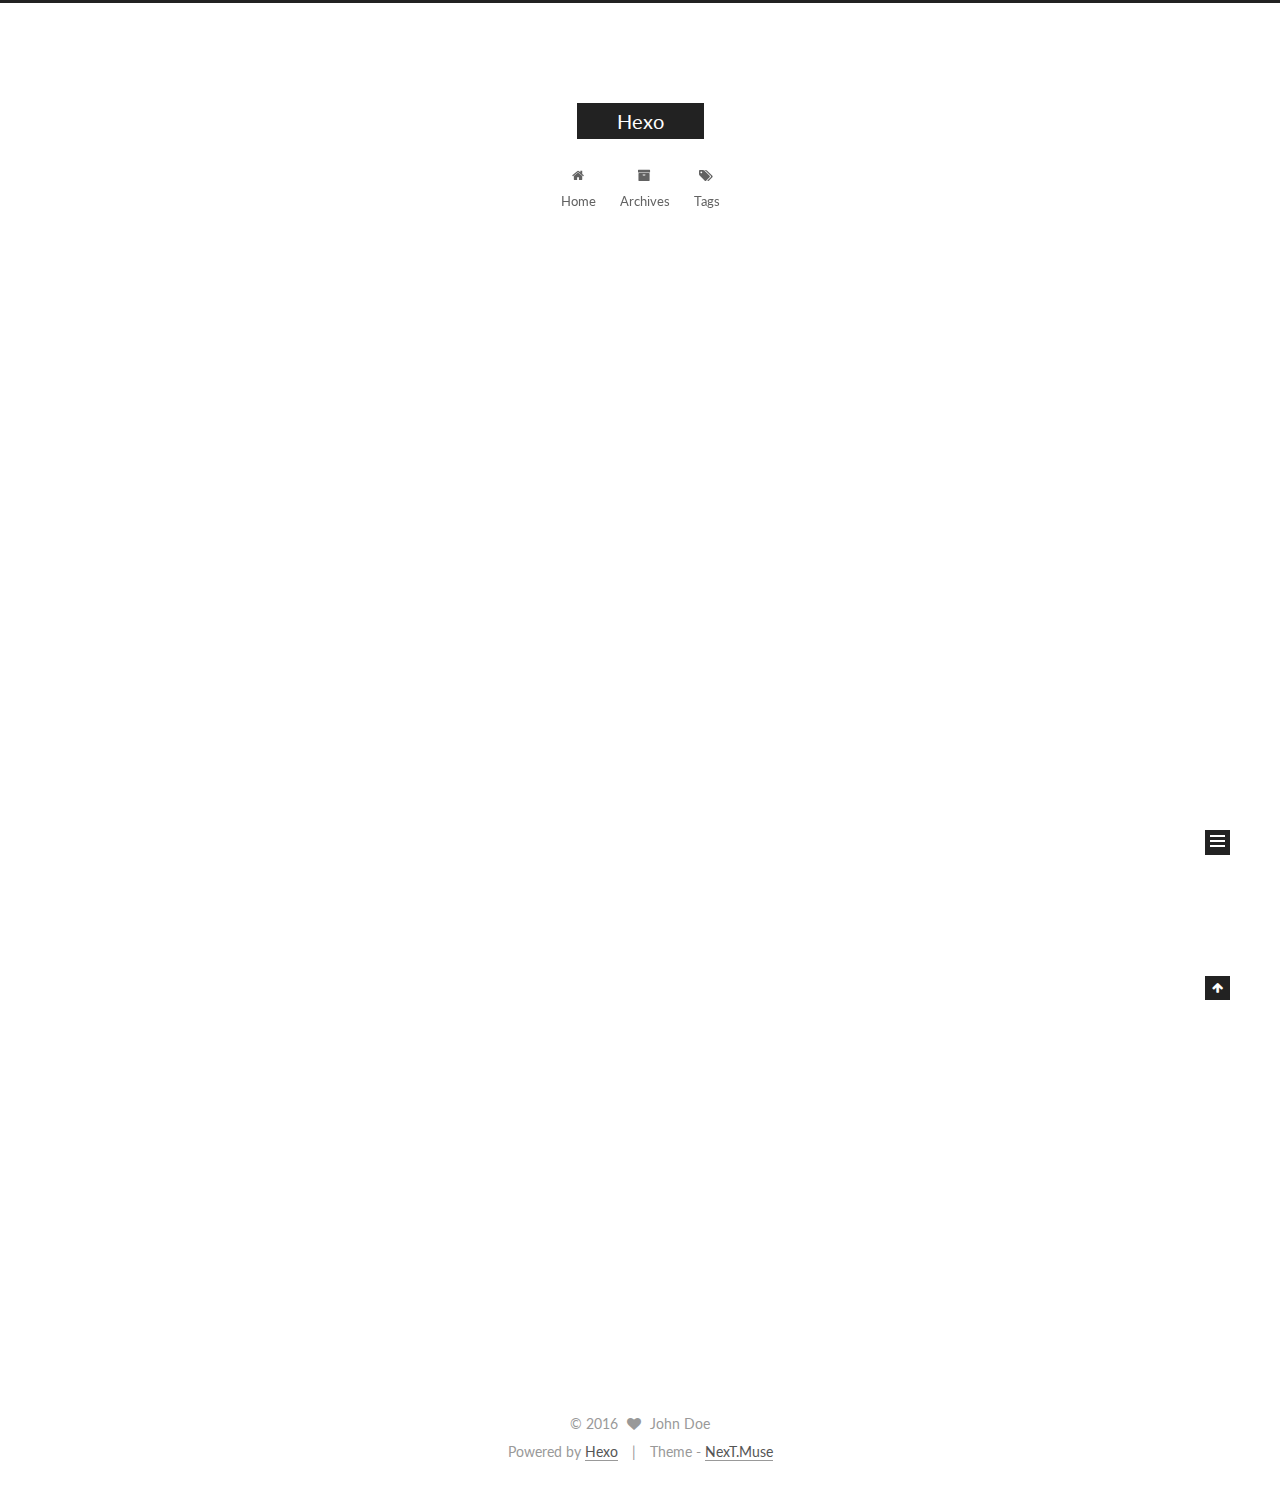
==== commit 6b0e50b5: "Site updated: 2016-07-17 23:20:35" ====
--- a/index.html
+++ b/index.html
@@ -88,7 +88,7 @@
 
 <meta property="og:type" content="website">
 <meta property="og:title" content="Hexo">
-<meta property="og:url" content="http://yoursite.com/index.html">
+<meta property="og:url" content="http://hjpro.xyz/index.html">
 <meta property="og:site_name" content="Hexo">
 <meta name="twitter:card" content="summary">
 <meta name="twitter:title" content="Hexo">
@@ -112,7 +112,7 @@
 
 
 
-  <link rel="canonical" href="http://yoursite.com/"/>
+  <link rel="canonical" href="http://hjpro.xyz/"/>
 
   <title> Hexo </title>
 </head>
@@ -174,7 +174,7 @@
             
               <i class="menu-item-icon fa fa-fw fa-home"></i> <br />
             
-            Startseite
+            Home
           </a>
         </li>
       
@@ -184,7 +184,7 @@
             
               <i class="menu-item-icon fa fa-fw fa-archive"></i> <br />
             
-            Archiv
+            Archives
           </a>
         </li>
       
@@ -250,7 +250,7 @@
             <span class="post-meta-item-icon">
               <i class="fa fa-calendar-o"></i>
             </span>
-            <span class="post-meta-item-text">Veröffentlicht am</span>
+            <span class="post-meta-item-text">Posted on</span>
             <time itemprop="dateCreated" datetime="2016-07-14T23:00:31+08:00" content="2016-07-14">
               2016-07-14
             </time>
@@ -360,7 +360,7 @@
           <div class="site-state-item site-state-posts">
             <a href="/archives">
               <span class="site-state-item-count">1</span>
-              <span class="site-state-item-name">Artikel</span>
+              <span class="site-state-item-name">posts</span>
             </a>
           </div>
 
@@ -414,7 +414,7 @@
 </div>
 
 <div class="powered-by">
-  Erstellt mit  <a class="theme-link" href="http://hexo.io">Hexo</a>
+  Powered by <a class="theme-link" href="http://hexo.io">Hexo</a>
 </div>
 
 <div class="theme-info">
